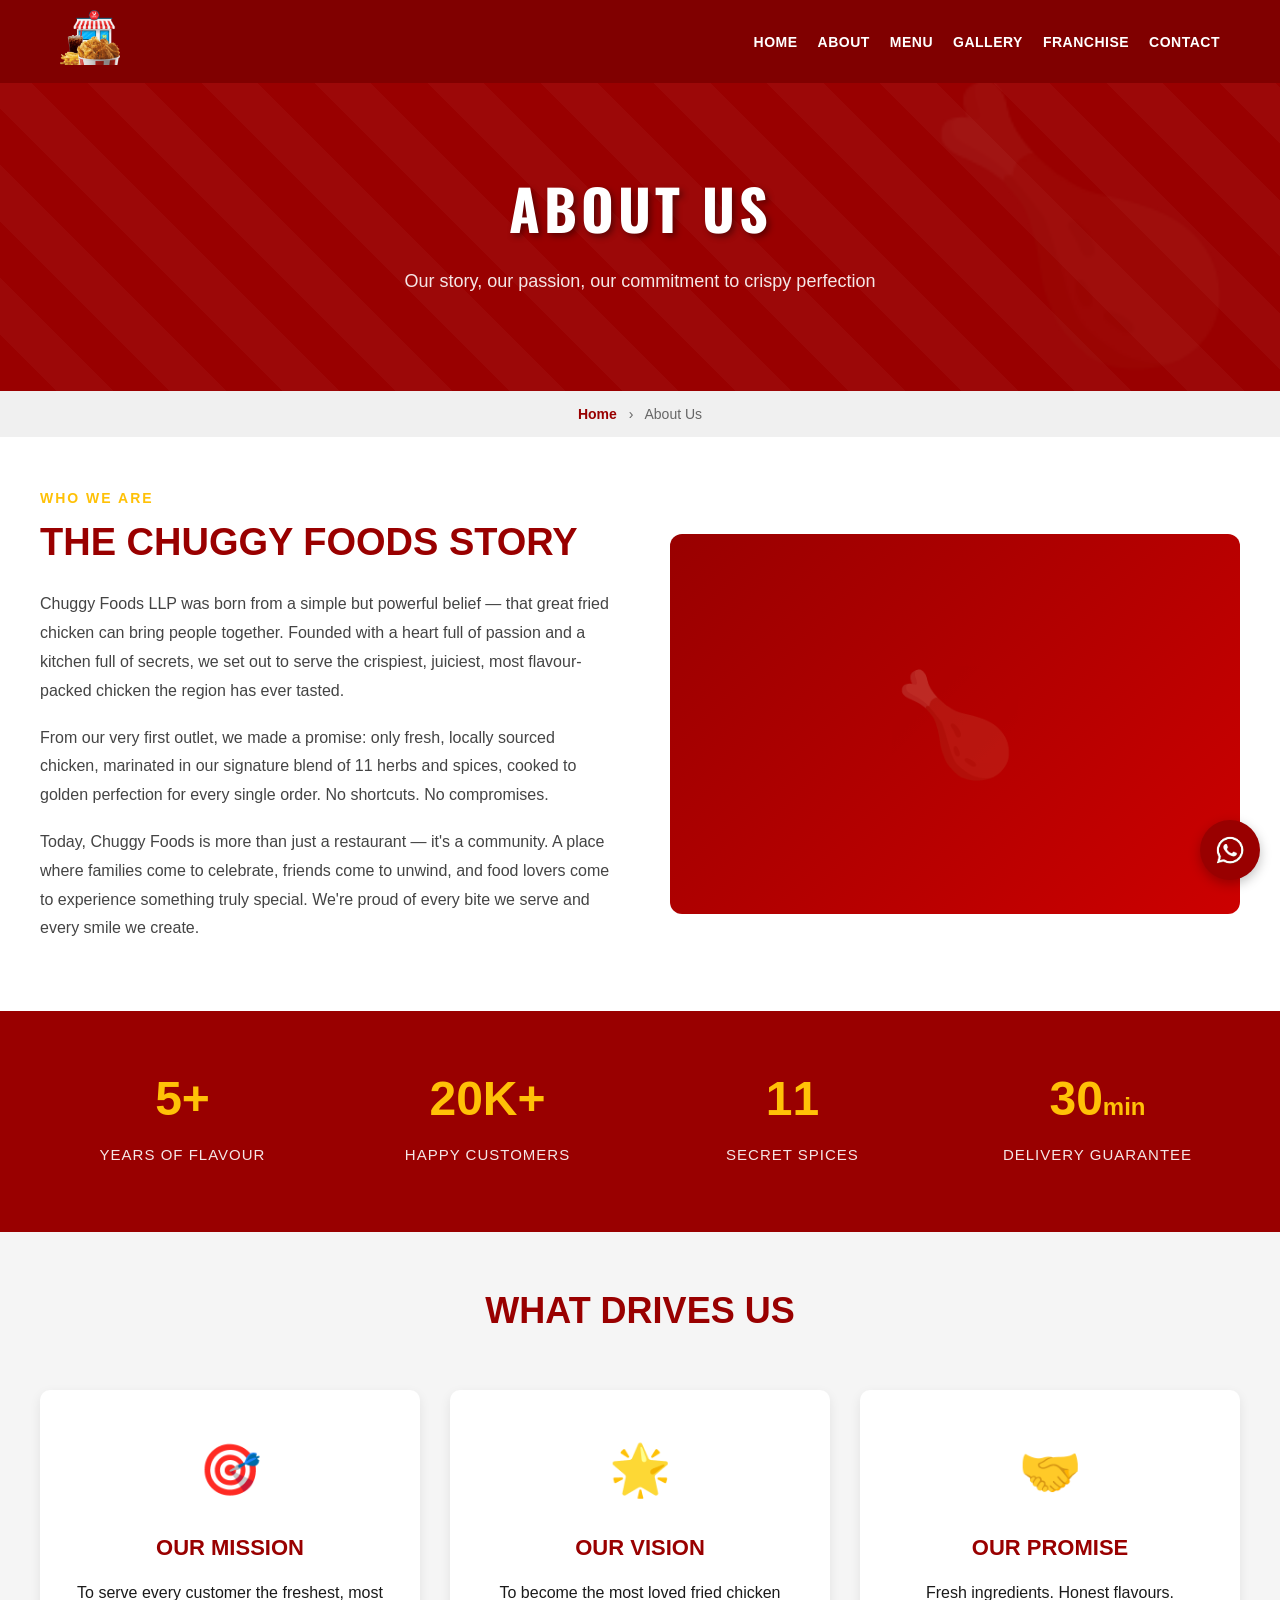
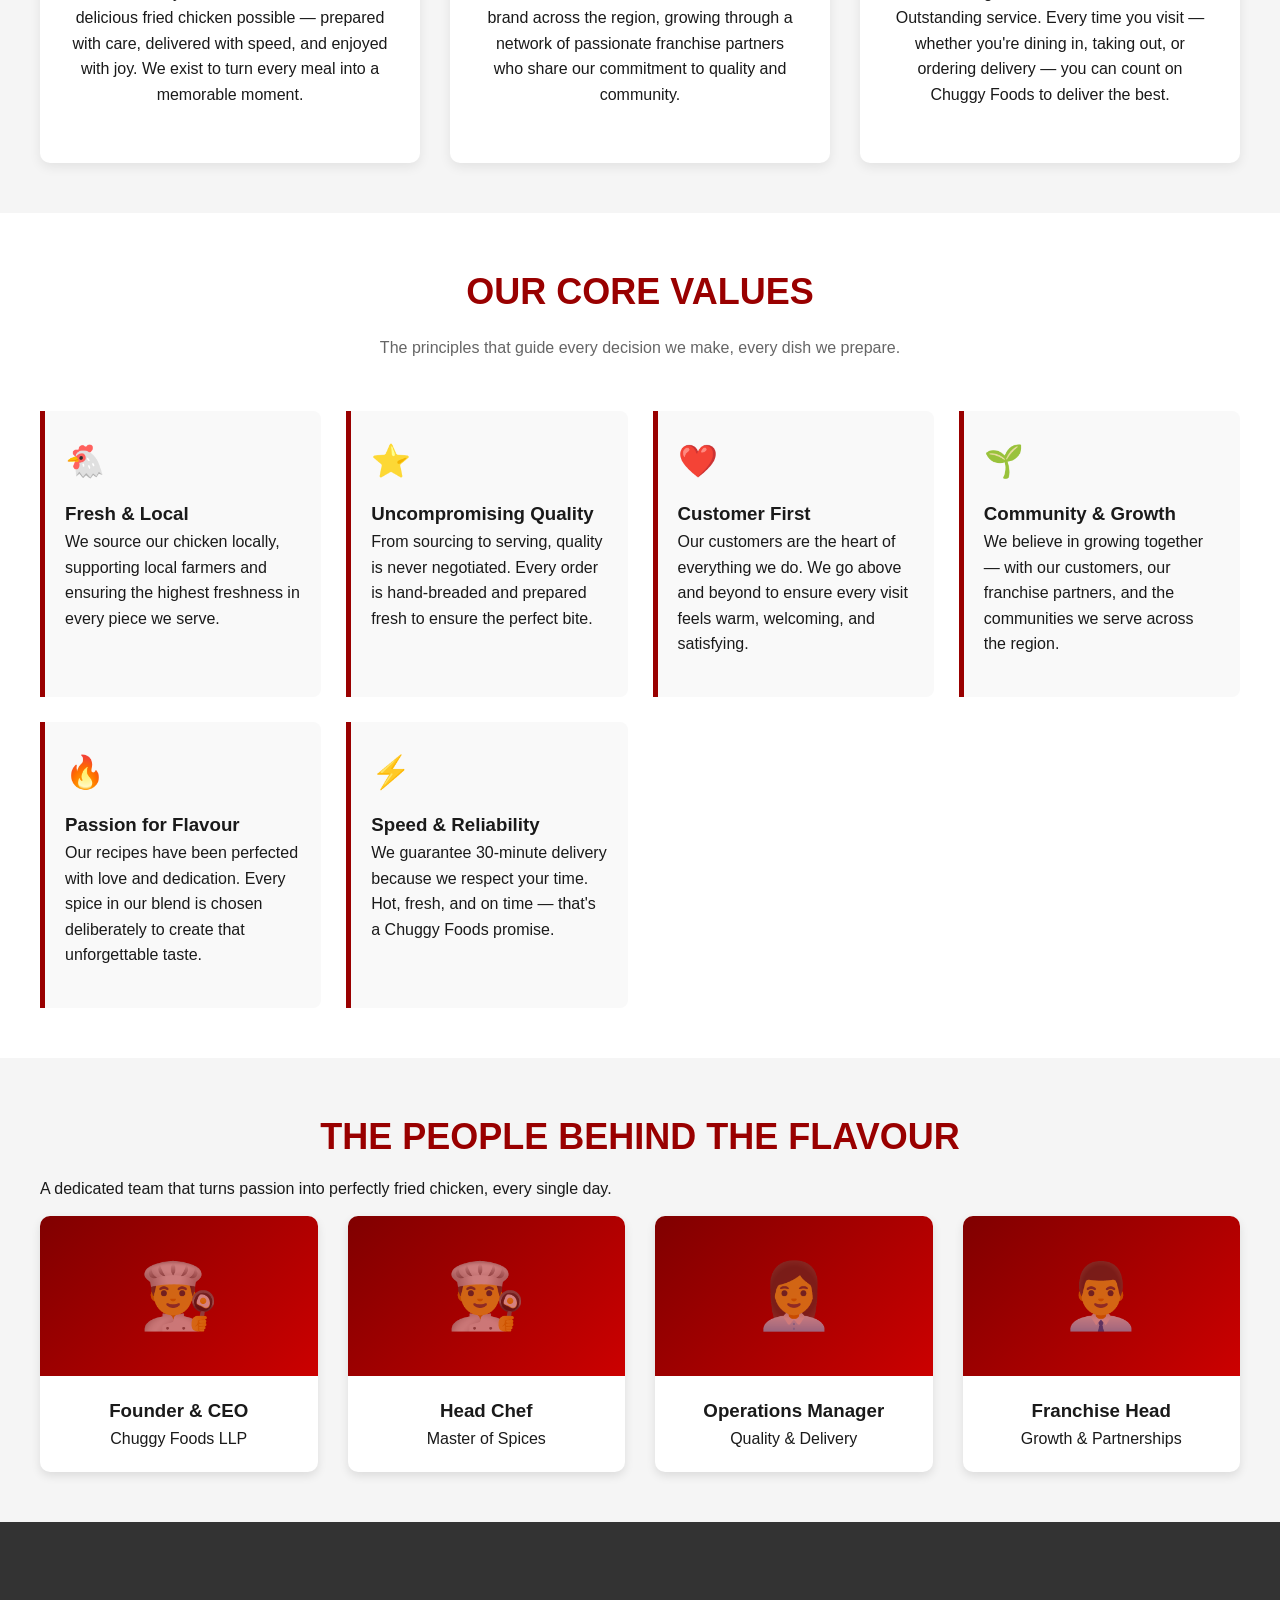
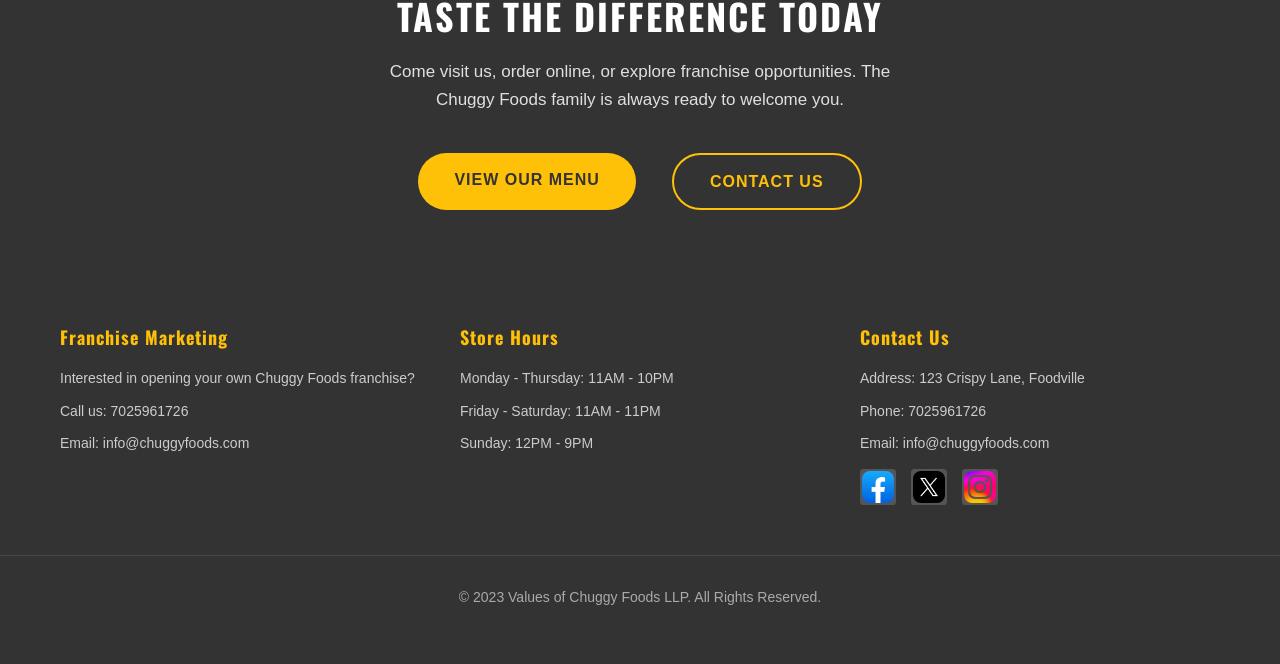
==== about.html @ b9009e9a "Final local state" ====
<!DOCTYPE html>
<html lang="en">
<head>
    <meta charset="UTF-8">
    <meta name="viewport" content="width=device-width, initial-scale=1.0">
    <title>About Us - Chuggy Foods LLP</title>
    <link rel="stylesheet" href="style.css">
</head>
<body>

    <!-- Header -->
    <header>
        <div class="header-container">
            <div class="logo">
                <img src="restaurent/1.png" alt="Chuggy Foods Logo">
            </div>
            <button class="mobile-menu-btn">☰</button>
            <nav id="main-nav">
                <ul>
                    <li><a href="index.html">Home</a></li>
                    <li><a href="about.html">About</a></li>
                    <li><a href="menu.html">Menu</a></li>
                    <li><a href="gallery.html">Gallery</a></li>
                    <li><a href="#franchise">Franchise</a></li>
                    <li><a href="contact.html">Contact</a></li>
                </ul>
            </nav>
        </div>
    </header>

    <!-- Page Hero -->
    <section class="page-hero">
        <h1>ABOUT US</h1>
        <p>Our story, our passion, our commitment to crispy perfection</p>
    </section>

    <!-- Breadcrumb -->
    <div class="breadcrumb">
        <a href="index.html">Home</a>
        <span>›</span>
        About Us
    </div>

    <!-- Our Story -->
    <section class="our-story">
        <div class="our-story-container">
            <div class="story-text">
                <div class="section-label">Who We Are</div>
                <h2>THE CHUGGY FOODS STORY</h2>
                <p>Chuggy Foods LLP was born from a simple but powerful belief — that great fried chicken can bring people together. Founded with a heart full of passion and a kitchen full of secrets, we set out to serve the crispiest, juiciest, most flavour-packed chicken the region has ever tasted.</p>
                <p>From our very first outlet, we made a promise: only fresh, locally sourced chicken, marinated in our signature blend of 11 herbs and spices, cooked to golden perfection for every single order. No shortcuts. No compromises.</p>
                <p>Today, Chuggy Foods is more than just a restaurant — it's a community. A place where families come to celebrate, friends come to unwind, and food lovers come to experience something truly special. We're proud of every bite we serve and every smile we create.</p>
            </div>
            <div class="story-image">
                <div class="image-placeholder"></div>
            </div>
        </div>
    </section>

    <!-- Stats Bar -->
    <section class="stats-bar">
        <div class="stats-container">
            <div class="stat-item">
                <h3>5+</h3>
                <p>Years of Flavour</p>
            </div>
            <div class="stat-item">
                <h3>20K+</h3>
                <p>Happy Customers</p>
            </div>
            <div class="stat-item">
                <h3>11</h3>
                <p>Secret Spices</p>
            </div>
            <div class="stat-item">
                <h3>30<small style="font-size:24px">min</small></h3>
                <p>Delivery Guarantee</p>
            </div>
        </div>
    </section>

    <!-- Mission & Vision -->
    <section class="mission-vision">
        <div class="mv-container">
            <h2>WHAT DRIVES US</h2>
            <div class="mv-grid">
                <div class="mv-card">
                    <div class="icon">🎯</div>
                    <h3>Our Mission</h3>
                    <p>To serve every customer the freshest, most delicious fried chicken possible — prepared with care, delivered with speed, and enjoyed with joy. We exist to turn every meal into a memorable moment.</p>
                </div>
                <div class="mv-card">
                    <div class="icon">🌟</div>
                    <h3>Our Vision</h3>
                    <p>To become the most loved fried chicken brand across the region, growing through a network of passionate franchise partners who share our commitment to quality and community.</p>
                </div>
                <div class="mv-card">
                    <div class="icon">🤝</div>
                    <h3>Our Promise</h3>
                    <p>Fresh ingredients. Honest flavours. Outstanding service. Every time you visit — whether you're dining in, taking out, or ordering delivery — you can count on Chuggy Foods to deliver the best.</p>
                </div>
            </div>
        </div>
    </section>

    <!-- Our Values -->
    <section class="values">
        <div class="values-container">
            <h2>OUR CORE VALUES</h2>
            <p class="subtitle">The principles that guide every decision we make, every dish we prepare.</p>
            <div class="values-grid">
                <div class="value-card">
                    <div class="icon">🐔</div>
                    <h3>Fresh & Local</h3>
                    <p>We source our chicken locally, supporting local farmers and ensuring the highest freshness in every piece we serve.</p>
                </div>
                <div class="value-card">
                    <div class="icon">⭐</div>
                    <h3>Uncompromising Quality</h3>
                    <p>From sourcing to serving, quality is never negotiated. Every order is hand-breaded and prepared fresh to ensure the perfect bite.</p>
                </div>
                <div class="value-card">
                    <div class="icon">❤️</div>
                    <h3>Customer First</h3>
                    <p>Our customers are the heart of everything we do. We go above and beyond to ensure every visit feels warm, welcoming, and satisfying.</p>
                </div>
                <div class="value-card">
                    <div class="icon">🌱</div>
                    <h3>Community & Growth</h3>
                    <p>We believe in growing together — with our customers, our franchise partners, and the communities we serve across the region.</p>
                </div>
                <div class="value-card">
                    <div class="icon">🔥</div>
                    <h3>Passion for Flavour</h3>
                    <p>Our recipes have been perfected with love and dedication. Every spice in our blend is chosen deliberately to create that unforgettable taste.</p>
                </div>
                <div class="value-card">
                    <div class="icon">⚡</div>
                    <h3>Speed & Reliability</h3>
                    <p>We guarantee 30-minute delivery because we respect your time. Hot, fresh, and on time — that's a Chuggy Foods promise.</p>
                </div>
            </div>
        </div>
    </section>

    <!-- Team Section -->
    <section class="team">
        <div class="team-container">
            <h2>THE PEOPLE BEHIND THE FLAVOUR</h2>
            <p class="subtitle">A dedicated team that turns passion into perfectly fried chicken, every single day.</p>
            <div class="team-grid">
                <div class="team-card">
                    <div class="avatar">👨‍🍳</div>
                    <div class="team-card-info">
                        <h3>Founder & CEO</h3>
                        <span>Chuggy Foods LLP</span>
                    </div>
                </div>
                <div class="team-card">
                    <div class="avatar">👨‍🍳</div>
                    <div class="team-card-info">
                        <h3>Head Chef</h3>
                        <span>Master of Spices</span>
                    </div>
                </div>
                <div class="team-card">
                    <div class="avatar">👩‍💼</div>
                    <div class="team-card-info">
                        <h3>Operations Manager</h3>
                        <span>Quality & Delivery</span>
                    </div>
                </div>
                <div class="team-card">
                    <div class="avatar">👨‍💼</div>
                    <div class="team-card-info">
                        <h3>Franchise Head</h3>
                        <span>Growth & Partnerships</span>
                    </div>
                </div>
            </div>
        </div>
    </section>

    <!-- CTA Section -->
    <section class="cta-section">
        <h2>TASTE THE DIFFERENCE TODAY</h2>
        <p>Come visit us, order online, or explore franchise opportunities. The Chuggy Foods family is always ready to welcome you.</p>
        <div class="cta-buttons">
            <a href="index.html#menu" class="cta-button">View Our Menu</a>
            <a href="index.html#contact" class="cta-button outline">Contact Us</a>
        </div>
    </section>

    <!-- Footer -->
    <footer>
        <div class="footer-container">
            <div class="footer-section">
                <h3>Franchise Marketing</h3>
                <p>Interested in opening your own Chuggy Foods franchise?</p>
                <p>Call us: 7025961726</p>
                <p>Email: info@chuggyfoods.com</p>
            </div>
            <div class="footer-section">
                <h3>Store Hours</h3>
                <p>Monday - Thursday: 11AM - 10PM</p>
                <p>Friday - Saturday: 11AM - 11PM</p>
                <p>Sunday: 12PM - 9PM</p>
            </div>
            <div class="footer-section" id="contact">
                <h3>Contact Us</h3>
                <p>Address: 123 Crispy Lane, Foodville</p>
                <p>Phone: 7025961726</p>
                <p>Email: info@chuggyfoods.com</p>
                <div class="social-links">
                    <a href="https://www.facebook.com" target="_blank">
                        <img src="restaurent/f.jpeg" alt="Facebook" width="32" height="32">
                    </a>
                    <a href="https://www.x.com" target="_blank">
                        <img src="restaurent/x.png" alt="X" width="32" height="32">
                    </a>
                    <a href="https://www.instagram.com" target="_blank">
                        <img src="restaurent/i2.png" alt="Instagram" width="32" height="32">
                    </a>
                </div>
            </div>
        </div>
        <div class="copyright">
            <p>&copy; 2023 Values of Chuggy Foods LLP. All Rights Reserved.</p>
        </div>
    </footer>

    <!-- WhatsApp Button -->
   <a href="https://wa.me/7025961726" class="whatsapp-btn" target="_blank">
    <img src="restaurent/w.png" alt="WhatsApp" style="width: 40px; height: 40px;">
</a>

    <script src="script.js"></script>
</body>
</html>
---- style.css ----
@import url('https://fonts.googleapis.com/css2?family=Oswald:wght@400;500;600;700&family=Lato:wght@300;400;700;900&display=swap');

:root {
    --red:        #990000;
    --dark-red:   #800000;
    --gold:       #ffc107;
    --gold-light: #ffdb58;
    --bg:         #f5f5f5;
    --white:      #ffffff;
    --dark:       #1a1a1a;
    --gray:       #555555;
    --light-gray: #f0f0f0;
    --card-shadow: 0 6px 24px rgba(0,0,0,0.10);
}

/* =========================================================================
   1. RESET & BASE STYLES
   ========================================================================= */
* {
    margin: 0;
    padding: 0;
    box-sizing: border-box;
}

/* Global scroll margin to prevent sticky header from hiding section titles */
h1, h2, h3, h4, h5, h6, section {
    scroll-margin-top: 100px;
}

body {
    background-color: var(--bg);
    color: var(--dark);
    font-family: 'Arial', sans-serif;
    line-height: 1.6;
}

p {
    margin-bottom: 15px;
}

/* =========================================================================
   2. GLOBAL COMPONENTS (Header, Footer, Buttons, Breadcrumbs, etc)
   ========================================================================= */

/* --- Header & Navigation --- */
header {
    background-color: var(--dark-red);
    color: var(--white);
    padding: 10px 0;
    position: sticky;
    top: 0;
    z-index: 200;
    /*box-shadow: 0 4px 18px rgba(0,0,0,0.3);*/
}

.header-container {
    max-width: 1200px;
    margin: 0 auto;
    display: flex;
    justify-content: space-between;
    align-items: center;
    padding: 0 20px;
}

.logo img {
    height: 55px;
}

nav ul {
    display: flex;
    list-style: none;
}

nav ul li {
    margin-left: 20px;
}

nav ul li a {
    color: var(--white);
    text-decoration: none;
    font-weight: bold;
    text-transform: uppercase;
    font-size: 14px;
    letter-spacing: 0.5px;
    transition: color 0.25s;
    font-family:  'Arial', sans-serif;
}

nav ul li a:hover {
    color: var(--gold);
}

nav ul li a.active {
    color: var(--gold);
    border-bottom: 2px solid var(--gold);
    padding-bottom: 2px;
}

.mobile-menu-btn {
    display: none;
    background: none;
    border: none;
    color: var(--white);
    font-size: 26px;
    cursor: pointer;
}

/* --- Footer --- */
footer {
    background-color: #222;
    color: var(--white);
    padding: 40px 0;
}

.footer-container {
    max-width: 1200px;
    margin: 0 auto;
    display: grid;
    grid-template-columns: repeat(auto-fit, minmax(200px, 1fr));
    gap: 40px;
    padding: 0 20px;
}

.footer-section h3 {
    font-size: 18px;
    margin-bottom: 15px;
    color: var(--gold);
    font-family: 'Oswald', 'Arial', sans-serif;
    letter-spacing: 1px;
}

.footer-section p, .footer-section a {
    color: #bbb;
    margin-bottom: 10px;
    display: block;
    text-decoration: none;
    font-size: 14px;
}

.footer-section a:hover {
    color: var(--white);
}

.social-links {
    display: flex;
    gap: 12px;
    margin-top: 15px;
}

.social-links a {
    display: inline-flex;
    align-items: center;
    justify-content: center;
    width: 36px;
    height: 36px;
    background-color: #444;
    border-radius: 10%;
    color: var(--white);
    transition: background-color 0.3s;
}

.social-links a:hover {
    background-color: var(--gold);
}

.social-links img {
    object-fit: cover;
    border-radius: 25%;
}

.copyright {
    text-align: center;
    padding-top: 20px;
    margin-top: 40px;
    border-top: 1px solid rgba(255, 255, 255, 0.1);
    color: #aaa;
    font-size: 14px;
}


/* --- Breadcrumb --- */
.breadcrumb {
    background-color: var(--light-gray);
    padding: 12px 20px;
    font-size: 14px;
    color: #666;
    text-align: center;
}
.breadcrumb-container {
    max-width: 1200px;
    margin: 0 auto;
}

.breadcrumb a {
    color: var(--red);
    text-decoration: none;
    font-weight: bold;
}

.breadcrumb a:hover { text-decoration: underline; }
.breadcrumb span { margin: 0 8px; }

/* --- Global CTA Buttons --- */
.cta-section {
            background-color: #990000;
            color: white;
            padding: 70px 20px;
            text-align: center;
        }

        .cta-section h2 {
            font-size: 38px;
            margin-bottom: 20px;
        }

        .cta-section p {
            font-size: 18px;
            opacity: 0.9;
            max-width: 600px;
            margin: 0 auto 35px;
        }

        .cta-buttons {
            display: flex;
            gap: 20px;
            justify-content: center;
            flex-wrap: wrap;
        }

        .cta-button {
            display: inline-block;
            background-color: #ffc107;
            color: #333;
            padding: 14px 34px;
            border-radius: 30px;
            text-decoration: none;
            font-weight: bold;
            text-transform: uppercase;
            transition: background-color 0.3s, transform 0.2s;
        }

        .cta-button:hover {
            background-color: #ffdb58;
            transform: scale(1.05);
        }

        .cta-button.outline {
            background-color: transparent;
            border: 2px solid #ffc107;
            color: #ffc107;
        }

        .cta-button.outline:hover {
            background-color: #ffc107;
            color: #333;
        }

/* =========================================================================
   3. SHARED PAGE HERO (About, Contact, Menu, Gallery)
   ========================================================================= */
.page-hero {
    background-color: var(--red);
    color: var(--white);
    text-align: center;
    padding: 80px 20px;
    position: relative;
    overflow: hidden;
}

.page-hero::before {
    content: '';
    position: absolute;
    top: 0; left: 0; right: 0; bottom: 0;
    background: repeating-linear-gradient(
        45deg,
        transparent,
        transparent 40px,
        rgba(255,255,255,0.03) 40px,
        rgba(255,255,255,0.03) 80px
    );
}

.page-hero::after {
    content: '🍗';
    position: absolute;
    font-size: 260px;
    opacity: 0.055;
    bottom: -40px;
    right: 3%;
    pointer-events: none;
}

.page-hero h1 {
    font-family: 'Oswald', 'Arial', sans-serif;
    font-size: 56px;
    font-weight: 700;
    text-shadow: 3px 3px 6px rgba(0,0,0,0.4);
    position: relative;
    letter-spacing: 4px;
    text-transform: uppercase;
}

.page-hero p {
    font-size: 18px;
    margin-top: 15px;
    opacity: 0.9;
    position: relative;
}

/* =========================================================================
   4. INDEX.HTML (Home Page Specific)
   ========================================================================= */
.hero {
    background-image: url('restaurent/2d.png');
    background-size: cover;
    background-position: center;
    background-repeat: no-repeat;
    height: 100vh;
    position: relative;
    display: flex;
    flex-direction: column;
    justify-content: center;
    align-items: center;
    color: var(--white);
    text-align: center;
    padding: 0 20px;
}

.hero h1 {
    font-size: 64px;
    font-weight: 900;
    color: red;
    text-shadow: 3px 3px 6px rgba(0, 0, 0, 0.7);
    margin-bottom: 20px;
}

.hero p {
    font-size: 20px;
    text-shadow: 2px 2px 4px rgba(0, 0, 0, 0.5);
}

.about {
    background-color: var(--white);
    padding: 70px 20px;
    text-align: left;
    margin-bottom: 40px;
}

.about-container { max-width: 800px; margin: 0 auto; }
.about h2 { font-size: 36px; margin-bottom: 25px; color: var(--red); text-align: center; }
.about p { line-height: 1.8; color: #444; margin-bottom: 18px; }

.menu { max-width: 1200px; margin: 0 auto; padding: 40px 20px; }
.menu-grid {
    display: grid;
    grid-template-columns: repeat(auto-fill, minmax(250px, 1fr));
    gap: 30px;
    margin-top: 40px;
}

.menu-item {
    background-color: var(--white);
    border-radius: 8px;
    overflow: hidden;
    box-shadow: 0 4px 8px rgba(0, 0, 0, 0.1);
    transition: transform 0.3s;
}

.menu-item:hover { transform: translateY(-10px); }
.menu-item img { width: 100%; height: 180px; object-fit: cover; }
.menu-item-info { padding: 20px; text-align: left; display: flex; flex-direction: column; justify-content: space-between; gap: 8px; }
.menu-item-info h3 { font-size: 18px; margin-bottom: 5px; color: var(--red); text-transform: uppercase; }

.feature { background-color: var(--red); color: var(--white); padding: 60px 20px; margin: 60px 0; }
.feature-container { max-width: 1200px; margin: 0 auto; display: flex; align-items: center; justify-content: space-between; }
.feature-text { flex: 1; padding-right: 40px; }
.feature-text h2 { font-size: 36px; margin-bottom: 25px; line-height: 1.2; }
.feature-text p { line-height: 1.8; color: rgba(255,255,255,0.95); margin-bottom: 18px; }
.feature-image { flex: 1; text-align: right; }
.feature-image img { max-width: 100%; border-radius: 8px; }

.quote { background-color: var(--white); padding: 60px 20px; text-align: center; }
.quote-container { max-width: 800px; margin: 0 auto; }
.quote h2 { font-size: 32px; margin-bottom: 30px; color: #333; }

        .franchise {
            background-color: #f5f5f5;
            padding: 60px 20px;
        }
        
        .franchise-container {
            max-width: 1200px;
            margin: 0 auto;
        }
        
        .franchise h2 {
            font-size: 32px;
            color: #990000;
            margin-bottom: 30px;
            text-align: center;
        }
        
        .franchise-info {
            background-color: #990000;
            color: white;
            padding: 30px;
            border-radius: 8px;
            margin-bottom: 40px;
        }
        
        .franchise-info h3 {
            font-size: 24px;
            margin-bottom: 15px;
        }
        
        .franchise-info p {
            margin-bottom: 20px;
        }
        
        .franchise-gallery {
            display: grid;
            grid-template-columns: repeat(auto-fill, minmax(250px, 1fr));
            gap: 20px;
            margin-top: 40px;
        }
        
.gallery-item-hm { border-radius: 8px; overflow: hidden; }
.gallery-item-hm img { width: 100%; height: 200px; object-fit: cover; transition: transform 0.3s; }
.gallery-item-hm:hover img { transform: scale(1.05); }

/* Delivery section */
        .delivery {
            background-color: white;
            padding: 60px 20px;
            text-align: center;
        }
        
        .delivery h2 {
            font-size: 32px;
            color: #990000;
            margin-bottom: 40px;
        }
        
        .delivery-grid {
            display: grid;
            grid-template-columns: repeat(auto-fill, minmax(300px, 1fr));
            gap: 30px;
            max-width: 1200px;
            margin: 0 auto;
        }
        
        .delivery-card {
            background-color: #f5f5f5;
            border-radius: 8px;
            padding: 20px;
            box-shadow: 0 4px 8px rgba(0, 0, 0, 0.1);
        }
        
        .delivery-card img {
            max-width: 100%;
            height: auto;
            border-radius: 8px;
            margin-bottom: 15px;
        }
        
        .delivery-card h3 {
            font-size: 20px;
            margin-bottom: 10px;
            color: #990000;
        }
        

/* =========================================================================
   5. ABOUT.HTML (About Page Specific)
   ========================================================================= */
.our-story { background-color: var(--white); padding: 50px 20px; }
.our-story-container { max-width: 1200px; margin: 0 auto; display: flex; align-items: center; gap: 60px; }
.story-text { flex: 1; }
.story-text .section-label { color: var(--gold); font-weight: bold; text-transform: uppercase; font-size: 14px; letter-spacing: 2px; margin-bottom: 10px; }
.story-text h2 { font-size: 38px; color: var(--red); margin-bottom: 25px; line-height: 1.2; }
.story-text p { line-height: 1.8; color: #444; margin-bottom: 18px; }
.story-image { flex: 1; text-align: center; }
.story-image .image-placeholder { width: 100%; height: 380px; background: linear-gradient(135deg, var(--red), #cc0000); border-radius: 12px; display: flex; align-items: center; justify-content: center; font-size: 80px; color: rgba(255,255,255,0.3); position: relative; overflow: hidden; }
.story-image .image-placeholder::after { content: '🍗'; font-size: 100px; opacity: 0.6; }

.stats-bar { background-color: var(--red); color: var(--white); padding: 50px 20px; }
.stats-container { max-width: 1200px; margin: 0 auto; display: grid; grid-template-columns: repeat(4, 1fr); gap: 20px; text-align: center; }
.stat-item h3 { font-size: 48px; font-weight: 900; color: var(--gold); }
.stat-item p { font-size: 15px; text-transform: uppercase; letter-spacing: 1px; opacity: 0.9; margin-top: 5px; }

.mission-vision { background-color: var(--bg); padding: 50px 20px; }
.mv-container { max-width: 1200px; margin: 0 auto; }
.mv-container h2 { text-align: center; font-size: 36px; color: var(--red); margin-bottom: 50px; }
.mv-grid { display: grid; grid-template-columns: repeat(auto-fit, minmax(280px, 1fr)); gap: 30px; }
.mv-card { background-color: var(--white); border-radius: 10px; padding: 40px 30px; box-shadow: 0 4px 12px rgba(0,0,0,0.08); text-align: center; transition: transform 0.3s; }
.mv-card:hover { transform: translateY(-8px); }
.mv-card .icon { font-size: 50px; margin-bottom: 20px; }
.mv-card h3 { font-size: 22px; color: var(--red); margin-bottom: 15px; text-transform: uppercase; }

.values { background-color: var(--white); padding: 50px 20px; }
.values-container { max-width: 1200px; margin: 0 auto; }
.values-container h2 { text-align: center; font-size: 36px; color: var(--red); margin-bottom: 15px; }
.values-container .subtitle { text-align: center; color: #666; font-size: 16px; margin-bottom: 50px; }
.values-grid { display: grid; grid-template-columns: repeat(auto-fit, minmax(250px, 1fr)); gap: 25px; }
.value-card { border-left: 5px solid var(--red); background-color: #f9f9f9; border-radius: 0 8px 8px 0; padding: 25px 20px; transition: background-color 0.3s; }
.value-card:hover { background-color: #fff3f3; }
.value-card .icon { font-size: 32px; margin-bottom: 12px; }

.team { background-color: var(--bg); padding: 50px 20px; }
.team-container { max-width: 1200px; margin: 0 auto; }
.team-container h2 { text-align: center; font-size: 36px; color: var(--red); margin-bottom: 10px; }
.team-grid { display: grid; grid-template-columns: repeat(auto-fit, minmax(220px, 1fr)); gap: 30px; }
.team-card { background-color: var(--white); border-radius: 10px; overflow: hidden; box-shadow: 0 4px 10px rgba(0,0,0,0.1); text-align: center; transition: transform 0.3s; }
.team-card:hover { transform: translateY(-8px); }
.team-card .avatar { background: linear-gradient(135deg, var(--dark-red), #cc0000); height: 160px; display: flex; align-items: center; justify-content: center; font-size: 64px; color: rgba(255,255,255,0.5); }
.team-card-info { padding: 20px; }

/* =========================================================================
   6. CONTACT.HTML (Contact Page Specific)
   ========================================================================= */
.info-cards { background-color: var(--white); padding: 60px 20px; }
.info-cards-container { max-width: 1200px; margin: 0 auto; }
.info-cards-container h2 { text-align: center; font-size: 36px; color: var(--red); margin-bottom: 10px; }
.info-cards-container .subtitle { text-align: center; color: #666; margin-bottom: 50px; }
.cards-grid { display: grid; grid-template-columns: repeat(auto-fit, minmax(220px, 1fr)); gap: 25px; }
.info-card { background-color: #f9f9f9; border-radius: 10px; padding: 35px 25px; text-align: center; box-shadow: 0 4px 12px rgba(0,0,0,0.07); transition: transform 0.3s, box-shadow 0.3s; border-top: 4px solid var(--red); }
.info-card:hover { transform: translateY(-8px); box-shadow: 0 10px 24px rgba(0,0,0,0.12); }
.info-card .icon { font-size: 42px; margin-bottom: 18px; }

.contact-main { background-color: var(--bg); padding: 70px 20px; }
.contact-main-container { max-width: 1200px; margin: 0 auto; display: grid; grid-template-columns: 1fr 1.1fr; gap: 50px; align-items: stretch; }
.contact-form-box { background-color: var(--white); border-radius: 12px; padding: 45px 40px; box-shadow: 0 6px 20px rgba(0,0,0,0.08); display: flex; flex-direction: column; }
.contact-form-box h2 { font-size: 28px; color: var(--red); margin-bottom: 8px; }
.form-row { display: grid; grid-template-columns: 1fr 1fr; gap: 15px; }
.form-group { margin-bottom: 20px; }
.form-group label { display: block; font-size: 14px; font-weight: bold; margin-bottom: 7px; text-transform: uppercase; }
.form-group input, .form-group select, .form-group textarea { width: 100%; padding: 13px 16px; border: 2px solid #ccc; border-radius: 8px; font-size: 15px; background-color: #fafafa; outline: none; transition: border-color 0.3s, box-shadow 0.3s; }
.form-group input:focus, .form-group select:focus, .form-group textarea:focus { border-color: var(--red); box-shadow: 0 0 0 3px rgba(153,0,0,0.1); background-color: var(--white); }
.form-group textarea { resize: vertical; min-height: 130px; }
.submit-btn { width: 100%; background-color: var(--red); color: var(--white); padding: 16px; border: none; border-radius: 30px; font-size: 16px; font-weight: bold; text-transform: uppercase; cursor: pointer; transition: background-color 0.3s; }
.submit-btn:hover { background-color: var(--dark-red); }

.contact-side { display: flex; flex-direction: column; gap: 25px; height: 100%; }
.side-card { background-color: var(--white); border-radius: 12px; padding: 30px; box-shadow: 0 4px 14px rgba(0,0,0,0.07); flex-grow: 1; display: flex; flex-direction: column; }
.side-card h3 { font-size: 20px; color: var(--red); margin-bottom: 18px; text-transform: uppercase; border-bottom: 2px solid #f0f0f0; padding-bottom: 12px; }
.hours-list { list-style: none; margin-top: auto; margin-bottom: auto; }
.hours-list li { display: flex; justify-content: space-between; padding: 9px 0; border-bottom: 1px solid #f5f5f5; font-size: 15px; }
.contact-detail-row { display: flex; align-items: flex-start; gap: 14px; padding: 10px 0; border-bottom: 1px solid #f5f5f5; }
.map-placeholder { max-width: 1200px; margin: 0 auto; background: linear-gradient(135deg, #f0f0f0, #e0e0e0); border-radius: 12px; height: 380px; display: flex; flex-direction: column; align-items: center; justify-content: center; font-size: 60px; color: #ccc; border: 2px dashed #ccc; overflow: hidden; position: relative; }

/* Contact page social icons row */
.social-row { display: flex; gap: 12px; margin-top: 15px; }
.social-row a { display: inline-flex; align-items: center; justify-content: center; width: 40px; height: 40px; border-radius: 5px; overflow: hidden; transition: transform 0.3s; }
.social-row a:hover { transform: scale(1.1); }
.social-row img { width: 100%; height: 100%; object-fit: cover; }


/* =========================================================================
   7. MENU.HTML (Menu Page Specific)
   ========================================================================= */
.cat-nav { background: var(--white); border-bottom: 3px solid var(--light-gray); position: sticky; top: 70px; z-index: 100; padding: 0 20px; }
.cat-nav-inner { max-width: 1200px; margin: 0 auto; display: flex; gap: 0; overflow-x: auto; scrollbar-width: none; }
.cat-nav-inner::-webkit-scrollbar { display: none; }
.cat-nav-btn { background: none; border: none; padding: 18px 26px; font-family: 'Oswald', sans-serif; font-size: 14px; font-weight: 600; letter-spacing: 1.5px; text-transform: uppercase; color: #888; cursor: pointer; border-bottom: 3px solid transparent; margin-bottom: -3px; white-space: nowrap; transition: color 0.25s, border-color 0.25s; display: flex; align-items: center; gap: 8px; }
.cat-nav-btn:hover { color: var(--red); }
.cat-nav-btn.active { color: var(--red); border-bottom-color: var(--red); }

.menu-body { max-width: 1200px; margin: 0 auto; padding: 56px 20px 80px; }
.menu-section { margin-bottom: 70px; scroll-margin-top: 140px; }
.section-header { display: flex; align-items: center; gap: 18px; margin-bottom: 36px; }
.section-header .icon-wrap { width: 60px; height: 60px; background: var(--red); border-radius: 14px; display: flex; align-items: center; justify-content: center; font-size: 28px; color: white; box-shadow: 0 4px 14px rgba(153,0,0,0.35); }
.section-header .text h2 { font-family: 'Oswald', sans-serif; font-size: 32px; font-weight: 700; color: var(--red); letter-spacing: 2px; text-transform: uppercase; }

.menu-card { background: var(--white); border-radius: 14px; overflow: hidden; box-shadow: var(--card-shadow); transition: transform 0.3s, box-shadow 0.3s; cursor: pointer; position: relative; opacity: 0; transform: translateY(22px); display: flex; flex-direction: column; height: 100%; }
.menu-card.visible { opacity: 1; transform: translateY(0); transition: opacity 0.5s ease, transform 0.5s ease, box-shadow 0.3s; }
.menu-card:hover { transform: translateY(-8px) scale(1.015); box-shadow: 0 18px 40px rgba(0,0,0,0.16); }
.card-img-wrap { position: relative; overflow: hidden; height: 200px; flex-shrink: 0; }
.card-img-wrap img { width: 100%; height: 100%; object-fit: cover; transition: transform 0.4s ease; display: block; }
.menu-card:hover .card-img-wrap img { transform: scale(1.08); }

.card-badge { position: absolute; top: 12px; left: 12px; background: var(--red); color: white; font-size: 11px; font-weight: 700; text-transform: uppercase; padding: 4px 11px; border-radius: 20px; }
.card-badge.spicy { background: #cc4400; }
.card-badge.new { background: #1a8f3c; }
.card-badge.popular { background: var(--gold); color: #333; }
.card-fav { position: absolute; top: 10px; right: 10px; background: rgba(255,255,255,0.88); border: none; border-radius: 50%; width: 34px; height: 34px; display: flex; align-items: center; justify-content: center; font-size: 17px; cursor: pointer; box-shadow: 0 2px 8px rgba(0,0,0,0.15); transition: transform 0.2s, background 0.2s; }
.card-fav.liked { background: #ffe0e0; }

.card-body { padding: 18px 20px 20px; flex-grow: 1; display: flex; flex-direction: column; justify-content: space-between; }
.card-body h3 { font-family: 'Oswald', sans-serif; font-size: 20px; text-transform: uppercase; margin-bottom: 6px; }
.card-footer { display: flex; align-items: center; justify-content: space-between; }
.card-tags { display: flex; gap: 6px; flex-wrap: wrap; }
.tag { font-size: 11px; background: var(--light-gray); color: #777; padding: 3px 9px; border-radius: 12px; font-weight: 700; text-transform: uppercase; }

.order-btn { background: var(--red); color: white; border: none; padding: 9px 18px; border-radius: 20px; font-size: 13px; font-weight: 700; cursor: pointer; transition: background 0.25s, transform 0.2s; }
.order-btn:hover { background: var(--dark-red); transform: scale(1.05); }

.wide-card { grid-column: 1 / -1; display: grid; grid-template-columns: 380px 1fr; border-radius: 14px; overflow: hidden; background: var(--dark); box-shadow: 0 8px 32px rgba(0,0,0,0.22); opacity: 0; transform: translateY(22px); transition: opacity 0.5s ease, transform 0.5s ease; color: white; }
.wide-card.visible { opacity: 1; transform: translateY(0); }
.wide-card-body { padding: 34px 36px; display: flex; flex-direction: column; justify-content: center; background: linear-gradient(135deg, #1a0000, #2d0000); align-items: flex-start; gap: 15px; }

.search-wrap { background: var(--white); padding: 28px 20px; border-bottom: 1px solid #eee; }
.search-inner { max-width: 800px; margin: 0 auto; position: relative; }
.search-inner input { width: 100%; padding: 14px 50px 14px 20px; border: 2px solid #e0e0e0; border-radius: 30px; font-size: 15px; outline: none; background: #fafafa; }
.search-inner .search-icon { position: absolute; right: 18px; top: 50%; transform: translateY(-50%); font-size: 20px; pointer-events: none; }
.legend-bar { background: var(--white); padding: 22px 20px; border-bottom: 1px solid #eee; }
.legend-inner { max-width: 1200px; margin: 0 auto; display: flex; align-items: center; gap: 28px; flex-wrap: wrap; }
.promo-band { background: linear-gradient(135deg, var(--dark-red), #cc0000); color: white; padding: 50px 20px; text-align: center; }



 /* ── MENU BODY ── */
        .menu-body {
            max-width: 1200px;
            margin: 0 auto;
            padding: 56px 20px 80px;
        }

        /* Section heading */
        .menu-section {
            margin-bottom: 70px;
            scroll-margin-top: 140px;
        }

        .section-header {
            display: flex;
            align-items: center;
            gap: 18px;
            margin-bottom: 36px;
        }

        .section-header .icon-wrap {
            width: 60px; height: 60px;
            background: var(--red);
            border-radius: 14px;
            display: flex; align-items: center; justify-content: center;
            font-size: 28px;
            flex-shrink: 0;
            box-shadow: 0 4px 14px rgba(153,0,0,0.35);
        }

        .section-header .text h2 {
            font-family: 'Oswald', sans-serif;
            font-size: 32px; font-weight: 700;
            color: var(--red); letter-spacing: 2px;
            text-transform: uppercase;
        }

        .section-header .text p {
            font-size: 14px; color: #888;
            margin-top: 2px; letter-spacing: 0.5px;
        }

        .section-divider {
            height: 3px;
            background: linear-gradient(to right, var(--red), transparent);
            margin-bottom: 36px;
            border-radius: 2px;
        }

        /* ── CARDS GRID ── */
        .cards-grid {
            display: grid;
            grid-template-columns: repeat(auto-fill, minmax(260px, 1fr));
            gap: 26px;
        }

        .menu-card {
            background: var(--white);
            border-radius: 14px;
            overflow: hidden;
            box-shadow: var(--card-shadow);
            transition: transform 0.3s, box-shadow 0.3s;
            cursor: pointer;
            position: relative;
            opacity: 0;
            transform: translateY(22px);
        }

        .menu-card.visible {
            opacity: 1; transform: translateY(0);
            transition: opacity 0.5s ease, transform 0.5s ease, box-shadow 0.3s;
        }

        .menu-card:hover {
            transform: translateY(-8px) scale(1.015);
            box-shadow: 0 18px 40px rgba(0,0,0,0.16);
        }

        .card-img-wrap {
            position: relative;
            overflow: hidden;
            height: 200px;
        }

        .card-img-wrap img {
            width: 100%; height: 100%;
            object-fit: cover;
            transition: transform 0.4s ease;
            display: block;
        }

        .menu-card:hover .card-img-wrap img {
            transform: scale(1.08);
        }

        /* Badge */
        .card-badge {
            position: absolute;
            top: 12px; left: 12px;
            background: var(--red);
            color: white;
            font-size: 11px; font-weight: 700;
            text-transform: uppercase;
            letter-spacing: 1px;
            padding: 4px 11px;
            border-radius: 20px;
        }

        .card-badge.spicy  { background: #cc4400; }
        .card-badge.new    { background: #1a8f3c; }
        .card-badge.popular{ background: var(--gold); color: #333; }

        /* Favourite heart */
        .card-fav {
            position: absolute;
            top: 10px; right: 10px;
            background: rgba(255,255,255,0.88);
            border: none; border-radius: 50%;
            width: 34px; height: 34px;
            display: flex; align-items: center; justify-content: center;
            font-size: 17px; cursor: pointer;
            box-shadow: 0 2px 8px rgba(0,0,0,0.15);
            transition: transform 0.2s, background 0.2s;
        }
        .card-fav:hover { transform: scale(1.2); }
        .card-fav.liked { background: #ffe0e0; }

        .card-body {
            padding: 18px 20px 20px;
        }

        .card-body h3 {
            font-family: 'Oswald', sans-serif;
            font-size: 20px; font-weight: 600;
            color: var(--dark);
            text-transform: uppercase;
            letter-spacing: 1px;
            margin-bottom: 6px;
        }

        .card-body p {
            font-size: 13.5px;
            color: var(--gray);
            line-height: 1.55;
            margin-bottom: 16px;
        }

        .card-footer {
            display: flex;
            align-items: center;
            justify-content: space-between;
        }

        .card-tags {
            display: flex; gap: 6px; flex-wrap: wrap;
        }

        .tag {
            font-size: 11px;
            background: var(--light-gray);
            color: #777;
            padding: 3px 9px;
            border-radius: 12px;
            font-weight: 700;
            text-transform: uppercase;
            letter-spacing: 0.5px;
        }

        .order-btn {
            background: var(--red);
            color: white;
            border: none;
            padding: 9px 18px;
            border-radius: 20px;
            font-size: 13px; font-weight: 700;
            letter-spacing: 0.5px;
            cursor: pointer;
            transition: background 0.25s, transform 0.2s;
            white-space: nowrap;
        }

        .order-btn:hover {
            background: var(--dark-red);
            transform: scale(1.05);
        }

        /* ── SPECIAL WIDE CARD ── */
        .wide-card {
            grid-column: 1 / -1;
            display: grid;
            grid-template-columns: 380px 1fr;
            border-radius: 14px;
            overflow: hidden;
            background: var(--dark);
            box-shadow: 0 8px 32px rgba(0,0,0,0.22);
            opacity: 0;
            transform: translateY(22px);
            transition: opacity 0.5s ease, transform 0.5s ease;
        }

        .wide-card.visible { opacity: 1; transform: translateY(0); }

        .wide-card:hover { transform: translateY(-5px); }

        .wide-card .card-img-wrap {
            height: 100%; min-height: 220px;
        }

        .wide-card-body {
            padding: 34px 36px;
            display: flex;
            flex-direction: column;
            justify-content: center;
            background: linear-gradient(135deg, #1a0000, #2d0000);
        }

        .wide-card-body .label {
            font-size: 12px; font-weight: 700;
            text-transform: uppercase; letter-spacing: 2px;
            color: var(--gold); margin-bottom: 10px;
        }

        .wide-card-body h3 {
            font-family: 'Oswald', sans-serif;
            font-size: 34px; font-weight: 700;
            color: white; letter-spacing: 2px;
            text-transform: uppercase; line-height: 1.15;
            margin-bottom: 12px;
        }

        .wide-card-body p {
            font-size: 15px; color: #ccc;
            line-height: 1.6; margin-bottom: 24px;
            max-width: 440px;
        }

        .wide-card-body .order-btn {
            align-self: flex-start;
            padding: 12px 28px;
            font-size: 14px;
            background: var(--gold);
            color: #333;
            border-radius: 25px;
        }

        .wide-card-body .order-btn:hover {
            background: var(--gold-light);
        }

        /* ── SEARCH BAR ── */
        .search-wrap {
            background: var(--white);
            padding: 28px 20px;
            border-bottom: 1px solid #eee;
        }

        .search-inner {
            max-width: 560px;
            margin: 0 auto;
            position: relative;
        }

        .search-inner input {
            width: 100%;
            padding: 14px 50px 14px 20px;
            border: 2px solid #e0e0e0;
            border-radius: 30px;
            font-size: 15px;
            color: var(--dark);
            outline: none;
            background: #fafafa;
            transition: border-color 0.3s, box-shadow 0.3s;
            font-family: 'Lato', sans-serif;
        }

        .search-inner input:focus {
            border-color: var(--red);
            box-shadow: 0 0 0 3px rgba(153,0,0,0.1);
            background: white;
        }

        .search-inner .search-icon {
            position: absolute;
            right: 18px; top: 50%;
            transform: translateY(-50%);
            font-size: 20px; pointer-events: none;
        }

        /* No results */
        .no-results {
            display: none;
            text-align: center;
            padding: 60px 20px;
            color: #aaa;
        }
        .no-results .icon { font-size: 52px; margin-bottom: 14px; }
        .no-results p { font-size: 18px; }

        /* ── SPICE LEGEND ── */
        .legend-bar {
            background: var(--white);
            padding: 22px 20px;
            border-bottom: 1px solid #eee;
        }

        .legend-inner {
            max-width: 1200px; margin: 0 auto;
            display: flex; align-items: center; gap: 28px;
            flex-wrap: wrap;
        }

        .legend-inner span {
            font-size: 13px; color: #666;
            display: flex; align-items: center; gap: 7px;
        }

        .dot {
            width: 12px; height: 12px;
            border-radius: 50%; flex-shrink: 0;
        }

        /* ── PROMO BAND ── */
        .promo-band {
            background: linear-gradient(135deg, var(--dark-red), #cc0000);
            color: white;
            padding: 50px 20px;
            text-align: center;
        }

        .promo-band h2 {
            font-family: 'Oswald', sans-serif;
            font-size: 38px; letter-spacing: 3px;
            margin-bottom: 10px;
        }

        .promo-band p {
            font-size: 17px; opacity: 0.9;
            max-width: 580px; margin: 0 auto 26px;
        }

        .cta-button {
            display: inline-block;
            background-color: var(--gold);
            color: #333;
            padding: 14px 36px; border-radius: 30px;
            text-decoration: none; font-weight: 700;
            text-transform: uppercase; letter-spacing: 1px;
            transition: background 0.3s, transform 0.2s;
            margin: 6px;
        }
        .cta-button:hover { background: var(--gold-light); transform: scale(1.05); }
        .cta-button.outline {
            background: transparent;
            border: 2px solid var(--gold); color: var(--gold);
        }
        .cta-button.outline:hover { background: var(--gold); color: #333; }

        /* ── FOOTER ── */
        footer {
            background-color: #222; color: white; padding: 40px 0;
        }

        .footer-container {
            max-width: 1200px; margin: 0 auto;
            display: grid;
            grid-template-columns: repeat(auto-fit, minmax(200px, 1fr));
            gap: 40px; padding: 0 20px;
        }

        .footer-section h3 {
            font-family: 'Oswald', sans-serif;
            font-size: 18px; margin-bottom: 15px;
            color: var(--gold); letter-spacing: 1px;
        }

        .footer-section p, .footer-section a {
            color: #bbb; margin-bottom: 10px;
            display: block; text-decoration: none; font-size: 14px;
        }
        .footer-section a:hover { color: white; }

        .social-links { display: flex; gap: 12px; margin-top: 15px; }
        .social-links a {
            display: inline-flex; align-items: center; justify-content: center;
            width: 36px; height: 36px; background: #444;
            border-radius: 10%; transition: background 0.3s;
        }
        .social-links a:hover { background: var(--gold); }
        .social-links img { object-fit: cover; border-radius: 25%; }

        .copyright {
            text-align: center; padding-top: 28px;
            color: #666; font-size: 13px;
        }

        /* ── WHATSAPP ── */
        .whatsapp-btn {
            position: fixed; bottom: 20px; right: 20px;
            width: 60px; height: 60px; background: var(--red);
            display: flex; align-items: center; justify-content: center;
            border-radius: 50%;
            box-shadow: 0 4px 12px rgba(0,0,0,0.25);
            text-decoration: none; z-index: 99;
            transition: transform 0.3s; overflow: hidden;
        }
        .whatsapp-btn:hover { transform: scale(1.12); }

        /* ── RESPONSIVE ── */
        @media (max-width: 900px) {
            .wide-card { grid-template-columns: 1fr; }
            .wide-card .card-img-wrap { height: 220px; }
            .wide-card-body { padding: 26px 22px; }
        }
 /* ── SPICE LEGEND ── */
        .legend-bar {
            background: var(--white);
            padding: 22px 20px;
            border-bottom: 1px solid #eee;
        }

        .legend-inner {
            max-width: 1200px; margin: 0 auto;
            display: flex; align-items: center; gap: 28px;
            flex-wrap: wrap;
        }

        .legend-inner span {
            font-size: 13px; color: #666;
            display: flex; align-items: center; gap: 7px;
        }

        .dot {
            width: 12px; height: 12px;
            border-radius: 50%; flex-shrink: 0;
        }


/* =========================================================================
   8. GALLERY.HTML (Gallery Page Specific)
   ========================================================================= */
/* ── FILTER TABS ── */
        .filter-section {
            background-color: white;
            padding: 40px 20px 30px;
            text-align: center;
            border-bottom: 1px solid #eee;
        }

        .filter-section h2 {
            font-family: 'Oswald', Arial, sans-serif;
            font-size: 32px;
            color: #990000;
            margin-bottom: 8px;
            letter-spacing: 2px;
        }

        .filter-section .subtitle {
            color: #888;
            font-size: 15px;
            margin-bottom: 28px;
        }

        .filter-tabs {
            display: flex;
            flex-wrap: wrap;
            justify-content: center;
            gap: 10px;
        }

        .filter-btn {
            background: none;
            border: 2px solid #ddd;
            padding: 9px 24px;
            border-radius: 25px;
            font-size: 14px;
            font-weight: bold;
            text-transform: uppercase;
            letter-spacing: 1px;
            cursor: pointer;
            color: #666;
            transition: all 0.25s;
            font-family: 'Lato', Arial, sans-serif;
        }

        .filter-btn:hover {
            border-color: #990000;
            color: #990000;
        }

        .filter-btn.active {
            background-color: #990000;
            border-color: #990000;
            color: white;
        }

        /* ── GALLERY GRID ── */
        .gallery-section {
            padding: 50px 20px 70px;
            max-width: 1300px;
            margin: 0 auto;
        }

        .gallery-grid {
            columns: 4 240px;
            column-gap: 16px;
        }

        .gallery-item {
            break-inside: avoid;
            margin-bottom: 16px;
            border-radius: 10px;
            overflow: hidden;
            position: relative;
            cursor: pointer;
            display: block;
            box-shadow: 0 4px 14px rgba(0,0,0,0.12);
            transition: transform 0.3s ease, box-shadow 0.3s ease;
            opacity: 0;
            transform: translateY(24px);
        }

        .gallery-item.visible {
            opacity: 1;
            transform: translateY(0);
            transition: opacity 0.5s ease, transform 0.5s ease, box-shadow 0.3s ease;
        }

        .gallery-item:hover {
            transform: translateY(-6px) scale(1.02);
            box-shadow: 0 16px 36px rgba(0,0,0,0.22);
            z-index: 2;
        }

        .gallery-item img {
            width: 100%;
            height: auto;
            display: block;
            transition: transform 0.4s ease;
        }

        .gallery-item:hover img {
            transform: scale(1.06);
        }

        /* Overlay */
        .gallery-overlay {
            position: absolute;
            inset: 0;
            background: linear-gradient(to top, rgba(120,0,0,0.88) 0%, transparent 55%);
            opacity: 0;
            transition: opacity 0.3s ease;
            display: flex;
            flex-direction: column;
            justify-content: flex-end;
            padding: 20px 16px 16px;
        }

        .gallery-item:hover .gallery-overlay {
            opacity: 1;
        }

        .gallery-overlay h4 {
            font-family: 'Oswald', Arial, sans-serif;
            font-size: 17px;
            color: white;
            letter-spacing: 1px;
            text-transform: uppercase;
        }

        .gallery-overlay span {
            font-size: 12px;
            color: #ffc107;
            letter-spacing: 1px;
            text-transform: uppercase;
            margin-top: 3px;
            display: block;
        }

        .zoom-icon {
            position: absolute;
            top: 12px;
            right: 12px;
            background: rgba(255,255,255,0.9);
            border-radius: 50%;
            width: 36px;
            height: 36px;
            display: flex;
            align-items: center;
            justify-content: center;
            font-size: 16px;
            opacity: 0;
            transform: scale(0.7);
            transition: opacity 0.3s, transform 0.3s;
        }

        .gallery-item:hover .zoom-icon {
            opacity: 1;
            transform: scale(1);
        }

        /* Category Badge */
        .cat-badge {
            position: absolute;
            top: 12px;
            left: 12px;
            background-color: #990000;
            color: white;
            font-size: 11px;
            font-weight: bold;
            text-transform: uppercase;
            letter-spacing: 0.8px;
            padding: 4px 10px;
            border-radius: 20px;
        }

        /* Hidden items */
        .gallery-item[data-hidden="true"] {
            display: none;
        }

        /* Empty state */
        .empty-state {
            text-align: center;
            padding: 60px 20px;
            color: #aaa;
            display: none;
        }
        .empty-state .icon { font-size: 56px; margin-bottom: 16px; }
        .empty-state p { font-size: 18px; }

        /* ── LIGHTBOX ── */
        .lightbox {
            display: none;
            position: fixed;
            inset: 0;
            background: rgba(0,0,0,0.93);
            z-index: 999;
            align-items: center;
            justify-content: center;
            padding: 20px;
            animation: fadeInLB 0.25s ease;
        }

        .lightbox.open { display: flex; }

        @keyframes fadeInLB {
            from { opacity: 0; }
            to { opacity: 1; }
        }

        .lightbox-inner {
            position: relative;
            max-width: 900px;
            width: 100%;
            text-align: center;
        }

        .lightbox-inner img {
            max-width: 100%;
            max-height: 80vh;
            border-radius: 10px;
            box-shadow: 0 20px 60px rgba(0,0,0,0.7);
            display: block;
            margin: 0 auto;
        }

        .lightbox-caption {
            margin-top: 18px;
            color: white;
        }

        .lightbox-caption h3 {
            font-family: 'Oswald', Arial, sans-serif;
            font-size: 22px;
            letter-spacing: 2px;
            text-transform: uppercase;
        }

        .lightbox-caption span {
            font-size: 13px;
            color: #ffc107;
            letter-spacing: 1px;
            text-transform: uppercase;
        }

        .lb-close {
            position: absolute;
            top: -44px;
            right: 0;
            background: none;
            border: none;
            color: white;
            font-size: 32px;
            cursor: pointer;
            transition: color 0.2s;
            line-height: 1;
        }
        .lb-close:hover { color: #ffc107; }

        .lb-nav {
            position: absolute;
            top: 50%;
            transform: translateY(-50%);
            background: rgba(255,255,255,0.12);
            border: none;
            color: white;
            font-size: 28px;
            width: 50px;
            height: 50px;
            border-radius: 50%;
            cursor: pointer;
            transition: background 0.2s;
            display: flex;
            align-items: center;
            justify-content: center;
        }
        .lb-nav:hover { background: rgba(153,0,0,0.7); }
        .lb-prev { left: -64px; }
        .lb-next { right: -64px; }

        /* ── STATS BAND ── */
        .stats-band {
            background: #990000;
            color: white;
            padding: 40px 20px;
            text-align: center;
        }

        .stats-band-inner {
            max-width: 900px;
            margin: 0 auto;
            display: grid;
            grid-template-columns: repeat(4, 1fr);
            gap: 20px;
        }

        .stat-block h3 {
            font-family: 'Oswald', Arial, sans-serif;
            font-size: 42px;
            color: #ffc107;
        }

        .stat-block p {
            font-size: 13px;
            text-transform: uppercase;
            letter-spacing: 1px;
            opacity: 0.85;
            margin-top: 4px;
        }

        /* ── CTA ── */
        .cta-section {
            background-color: #333;
            color: white;
            padding: 65px 20px;
            text-align: center;
        }

        .cta-section h2 {
            font-family: 'Oswald', Arial, sans-serif;
            font-size: 36px;
            letter-spacing: 2px;
            margin-bottom: 14px;
        }

        .cta-section p {
            font-size: 17px;
            opacity: 0.85;
            max-width: 560px;
            margin: 0 auto 32px;
        }

        .cta-button {
            display: inline-block;
            background-color: #ffc107;
            color: #333;
            padding: 14px 36px;
            border-radius: 30px;
            text-decoration: none;
            font-weight: bold;
            text-transform: uppercase;
            transition: background-color 0.3s, transform 0.2s;
            margin: 8px;
            letter-spacing: 1px;
        }

        .cta-button:hover {
            background-color: #ffdb58;
            transform: scale(1.05);
        }

        .cta-button.outline {
            background-color: transparent;
            border: 2px solid #ffc107;
            color: #ffc107;
        }

        .cta-button.outline:hover {
            background-color: #ffc107;
            color: #333;
        }

        /* ── FOOTER ── */
        footer {
            background-color: #222;
            color: white;
            padding: 40px 0;
        }

        .footer-container {
            max-width: 1200px;
            margin: 0 auto;
            display: grid;
            grid-template-columns: repeat(auto-fit, minmax(200px, 1fr));
            gap: 40px;
            padding: 0 20px;
        }

        .footer-section h3 {
            font-size: 18px;
            margin-bottom: 15px;
            color: #ffc107;
            font-family: 'Oswald', Arial, sans-serif;
            letter-spacing: 1px;
        }

        .footer-section p,
        .footer-section a {
            color: #bbb;
            margin-bottom: 10px;
            display: block;
            text-decoration: none;
            font-size: 14px;
        }

        .footer-section a:hover { color: white; }

        .social-links {
            display: flex;
            gap: 12px;
            margin-top: 15px;
        }

        .social-links a {
            display: inline-flex;
            align-items: center;
            justify-content: center;
            width: 36px;
            height: 36px;
            background-color: #444;
            border-radius: 10%;
            color: white;
            transition: background-color 0.3s;
        }

        .social-links a:hover { background-color: #ffc107; }
        .social-links img { object-fit: cover; border-radius: 25%; }

        .copyright {
            text-align: center;
            padding-top: 28px;
            color: #777;
            font-size: 13px;
        }



        /* ── RESPONSIVE ── */
        @media (max-width: 768px) {
            nav {
                display: none;
                position: absolute;
                top: 70px;
                left: 0;
                right: 0;
                background-color: #990000;
                padding: 20px;
            }
            nav.active { display: block; }
            nav ul { flex-direction: column; }
            nav ul li { margin: 10px 0; }
            .mobile-menu-btn { display: block; }

            .page-hero h1 { font-size: 38px; }
            .gallery-grid { columns: 2 160px; }
            .lb-prev { left: -10px; }
            .lb-next { right: -10px; }
            .stats-band-inner { grid-template-columns: repeat(2, 1fr); }
        }

        @media (max-width: 480px) {
            .gallery-grid { columns: 2 130px; column-gap: 10px; }
            .gallery-grid .gallery-item { margin-bottom: 10px; }
        }
        /* Breadcrumb */
        .breadcrumb {
            background-color: #f0f0f0;
            padding: 12px 20px;
            font-size: 14px;
            color: #666;
        }

        .breadcrumb a {
            color: #990000;
            text-decoration: none;
            font-weight: bold;
        }

        .breadcrumb a:hover { text-decoration: underline; }
        .breadcrumb span { margin: 0 8px; }

        /* Info Cards */
        .info-cards {
            background-color: white;
            padding: 60px 20px;
        }

        .info-cards-container {
            max-width: 1200px;
            margin: 0 auto;
        }

        .info-cards-container h2 {
            text-align: center;
            font-size: 36px;
            color: #990000;
            margin-bottom: 10px;
        }

        .info-cards-container .subtitle {
            text-align: center;
            color: #666;
            margin-bottom: 50px;
        }

        .cards-grid {
            display: grid;
            grid-template-columns: repeat(auto-fit, minmax(220px, 1fr));
            gap: 25px;
        }

        .info-card {
            background-color: #f9f9f9;
            border-radius: 10px;
            padding: 35px 25px;
            text-align: center;
            box-shadow: 0 4px 12px rgba(0,0,0,0.07);
            transition: transform 0.3s, box-shadow 0.3s;
            border-top: 4px solid #990000;
        }

        .info-card:hover {
            transform: translateY(-8px);
            box-shadow: 0 10px 24px rgba(0,0,0,0.12);
        }

        .info-card .icon {
            font-size: 42px;
            margin-bottom: 18px;
        }

        .info-card h3 {
            font-size: 18px;
            color: #990000;
            text-transform: uppercase;
            margin-bottom: 12px;
        }

        .info-card p {
            color: #555;
            font-size: 15px;
            line-height: 1.7;
        }

        .info-card a {
            color: #990000;
            text-decoration: none;
            font-weight: bold;
        }

        .info-card a:hover { text-decoration: underline; }

        /* Main Contact Section */
        .contact-main {
            background-color: #f5f5f5;
            padding: 70px 20px;
        }

        .contact-main-container {
            max-width: 1200px;
            margin: 0 auto;
            display: grid;
            grid-template-columns: 1fr 1.1fr;
            gap: 50px;
            align-items: start;
        }

        /* Contact Form */
        .contact-form-box {
            background-color: white;
            border-radius: 12px;
            padding: 45px 40px;
            box-shadow: 0 6px 20px rgba(0,0,0,0.08);
        }

        .contact-form-box h2 {
            font-size: 28px;
            color: #990000;
            margin-bottom: 8px;
        }

        .contact-form-box p {
            color: #666;
            margin-bottom: 30px;
            font-size: 15px;
        }

        .form-row {
            display: grid;
            grid-template-columns: 1fr 1fr;
            gap: 15px;
        }

        .form-group {
            margin-bottom: 20px;
        }

        .form-group label {
            display: block;
            font-size: 14px;
            font-weight: bold;
            color: #444;
            margin-bottom: 7px;
            text-transform: uppercase;
            letter-spacing: 0.5px;
        }

        .form-group input,
        .form-group select,
        .form-group textarea {
            width: 100%;
            padding: 13px 16px;
            border: 2px solid #e0e0e0;
            border-radius: 8px;
            font-size: 15px;
            color: #333;
            transition: border-color 0.3s, box-shadow 0.3s;
            background-color: #fafafa;
            outline: none;
        }

        .form-group input:focus,
        .form-group select:focus,
        .form-group textarea:focus {
            border-color: #990000;
            box-shadow: 0 0 0 3px rgba(153,0,0,0.1);
            background-color: white;
        }

        .form-group textarea {
            resize: vertical;
            min-height: 130px;
        }

        .submit-btn {
            width: 100%;
            background-color: #990000;
            color: white;
            padding: 16px;
            border: none;
            border-radius: 30px;
            font-size: 16px;
            font-weight: bold;
            text-transform: uppercase;
            cursor: pointer;
            transition: background-color 0.3s, transform 0.2s;
            letter-spacing: 1px;
        }

        .submit-btn:hover {
            background-color: #800000;
            transform: scale(1.02);
        }

        /* Success Message */
        .success-message {
            display: none;
            background-color: #e8f5e9;
            border: 2px solid #4caf50;
            border-radius: 8px;
            padding: 18px 20px;
            margin-top: 20px;
            text-align: center;
            color: #2e7d32;
            font-weight: bold;
            font-size: 16px;
        }

        /* Side Info */
        .contact-side {
            display: flex;
            flex-direction: column;
            gap: 25px;
        }

        .side-card {
            background-color: white;
            border-radius: 12px;
            padding: 30px;
            box-shadow: 0 4px 14px rgba(0,0,0,0.07);
        }

        .side-card h3 {
            font-size: 20px;
            color: #990000;
            margin-bottom: 18px;
            text-transform: uppercase;
            border-bottom: 2px solid #f0f0f0;
            padding-bottom: 12px;
        }

        .hours-list {
            list-style: none;
        }

        .hours-list li {
            display: flex;
            justify-content: space-between;
            padding: 9px 0;
            border-bottom: 1px solid #f5f5f5;
            font-size: 15px;
        }

        .hours-list li:last-child { border-bottom: none; }

        .hours-list .day { color: #555; }
        .hours-list .time { color: #990000; font-weight: bold; }

        .contact-detail-row {
            display: flex;
            align-items: flex-start;
            gap: 14px;
            padding: 10px 0;
            border-bottom: 1px solid #f5f5f5;
        }

        .contact-detail-row:last-child { border-bottom: none; }

        .contact-detail-row .icon {
            font-size: 22px;
            flex-shrink: 0;
            margin-top: 2px;
        }

        .contact-detail-row .detail h4 {
            font-size: 13px;
            text-transform: uppercase;
            color: #999;
            letter-spacing: 0.5px;
            margin-bottom: 3px;
        }

        .contact-detail-row .detail p,
        .contact-detail-row .detail a {
            font-size: 15px;
            color: #333;
            text-decoration: none;
        }

        .contact-detail-row .detail a:hover { color: #990000; }

        /* Social Links in side card */
        .social-row {
            display: flex;
            gap: 12px;
            margin-top: 10px;
        }

        .social-row a {
            display: inline-flex;
            align-items: center;
            justify-content: center;
            width: 42px;
            height: 42px;
            background-color: #f0f0f0;
            border-radius: 50%;
            transition: background-color 0.3s, transform 0.2s;
        }

        .social-row a:hover {
            background-color: #ffc107;
            transform: scale(1.1);
        }

        .social-row img {
            width: 22px;
            height: 22px;
            object-fit: cover;
            border-radius: 25%;
        }

        /* Map Section */
        .map-section {
            background-color: white;
            padding: 60px 20px;
        }

        .map-section h2 {
            text-align: center;
            font-size: 36px;
            color: #990000;
            margin-bottom: 10px;
        }

        .map-section .subtitle {
            text-align: center;
            color: #666;
            margin-bottom: 40px;
        }

        .map-placeholder {
            max-width: 1200px;
            margin: 0 auto;
            background: linear-gradient(135deg, #f0f0f0, #e0e0e0);
            border-radius: 12px;
            height: 380px;
            display: flex;
            flex-direction: column;
            align-items: center;
            justify-content: center;
            font-size: 60px;
            color: #ccc;
            border: 2px dashed #ccc;
            overflow: hidden;
            position: relative;
        }

        .map-placeholder p {
            font-size: 16px;
            color: #aaa;
            margin-top: 15px;
        }

        .map-placeholder .map-pin {
            font-size: 56px;
            animation: bounce 1.4s infinite;
        }

        @keyframes bounce {
            0%, 100% { transform: translateY(0); }
            50% { transform: translateY(-12px); }
        }

        /* Franchise CTA */
        .franchise-cta {
            background-color: #990000;
            color: white;
            padding: 65px 20px;
            text-align: center;
        }

        .franchise-cta h2 {
            font-size: 36px;
            margin-bottom: 15px;
        }

        .franchise-cta p {
            font-size: 17px;
            opacity: 0.9;
            max-width: 620px;
            margin: 0 auto 35px;
        }

        .cta-button {
            display: inline-block;
            background-color: #ffc107;
            color: #333;
            padding: 14px 36px;
            border-radius: 30px;
            text-decoration: none;
            font-weight: bold;
            text-transform: uppercase;
            transition: background-color 0.3s, transform 0.2s;
            margin: 8px;
        }

        .cta-button:hover {
            background-color: #ffdb58;
            transform: scale(1.05);
        }

        .cta-button.outline {
            background-color: transparent;
            border: 2px solid #ffc107;
            color: #ffc107;
        }

        .cta-button.outline:hover {
            background-color: #ffc107;
            color: #333;
        }

        /* Footer */
        footer {
            background-color: #333;
            color: white;
            padding: 40px 0;
        }

        .footer-container {
            max-width: 1200px;
            margin: 0 auto;
            display: grid;
            grid-template-columns: repeat(auto-fit, minmax(200px, 1fr));
            gap: 40px;
            padding: 0 20px;
        }

        .footer-section h3 {
            font-size: 18px;
            margin-bottom: 15px;
            color: #ffc107;
        }

        .footer-section p,
        .footer-section a {
            color: #ccc;
            margin-bottom: 10px;
            display: block;
            text-decoration: none;
        }

        .footer-section a:hover { color: white; }

        .social-links {
            display: flex;
            gap: 15px;
            margin-top: 15px;
        }

        .social-links a {
            display: inline-flex;
            align-items: center;
            justify-content: center;
            width: 36px;
            height: 36px;
            background-color: #555;
            border-radius: 10%;
            color: white;
            transition: background-color 0.3s;
        }

        .social-links a:hover { background-color: #ffc107; }
        .social-links img { object-fit: cover; border-radius: 25%; }

        .copyright {
            text-align: center;
            padding-top: 30px;
            color: #aaa;
            font-size: 14px;
        }

        

        /* Responsive */
        @media (max-width: 900px) {
            .contact-main-container {
                grid-template-columns: 1fr;
            }
        }

        @media (max-width: 768px) {
            .header-container { padding: 0 15px; }

            nav {
                display: none;
                position: absolute;
                top: 70px;
                left: 0;
                right: 0;
                background-color: #990000;
                padding: 20px;
            }

            nav.active { display: block; }
            nav ul { flex-direction: column; }
            nav ul li { margin: 10px 0; }
            .mobile-menu-btn { display: block; }

            .page-hero h1 { font-size: 34px; }

            .form-row { grid-template-columns: 1fr; }

            .contact-form-box { padding: 30px 22px; }
        }

/* =========================================================================
   9. RESPONSIVE QUERIES
   ========================================================================= */
@media (max-width: 900px) {
    .contact-main-container { grid-template-columns: 1fr; }
    .wide-card { grid-template-columns: 1fr; }
}

@media (max-width: 768px) {
    .header-container { padding: 0 15px; }
    nav { display: none; position: absolute; top: 70px; left: 0; right: 0; background-color: var(--red); padding: 20px; }
    nav.active { display: block; }
    nav ul { flex-direction: column; }
    nav ul li { margin: 10px 0; }
    .mobile-menu-btn { display: block; }

    .page-hero h1 { font-size: 38px; }
    .hero h1 { font-size: 36px; }
    .feature-container { flex-direction: column; }
    .feature-text { padding-right: 0; margin-bottom: 30px; }
    .our-story-container { flex-direction: column; gap: 30px; }
    .stats-container { grid-template-columns: repeat(2, 1fr); }
    .form-row { grid-template-columns: 1fr; }
    .gallery-grid { columns: 2 160px; }
}

@media (max-width: 480px) {
    .stats-container { grid-template-columns: 1fr 1fr; }
    .cards-grid { grid-template-columns: 1fr; }
    .gallery-grid { columns: 2 130px; column-gap: 10px; }
}

/* ================= PROMO SECTION ================= 
.promo-section {
    padding: 60px 20px;
    background: #f3f3f3;
}

.promo-grid {
    max-width: 1200px;
    margin: auto;
    display: grid;
    grid-template-columns: 2fr 1fr;
    gap: 24px;
}

/* ===== TOP LEFT ===== 
.promo-main {
    background: #e50914;
    border-radius: 25px;
    padding: 40px;
    display: flex;
    justify-content: space-between;
    align-items: center;
}

.promo-content h2 {
    font-size: 42px;
    color: white;
    font-weight: bold;
}

.promo-content p {
    color: white;
    margin: 10px 0;
}

.promo-btn {
    background: #eee;
    border: none;
    padding: 10px 20px;
    border-radius: 8px;
    cursor: pointer;
}

/* RIGHT SIDE 
.promo-side {
    background: #eaeaea;
    border-radius: 25px;
    padding: 25px;
    display: flex;
    flex-direction: column;
    justify-content: space-between;
}

.promo-btn.red {
    background: #e50914;
    color: white;
}

.mini-card {
    background: #c1121f;
    padding: 20px;
    border-radius: 15px;
    color: white;
}

/* ===== 3 EQUAL BOXES ===== 

.promo-bottom {
    grid-column: span 2;
    display: grid;
    grid-template-columns: repeat(3, 1fr);
    gap: 24px;
}

.box {
    position: relative;
    border-radius: 20px;
    overflow: hidden;
    height: 360px;
}

/* IMAGE 
.box img {
    width: 100%;
    height: 100%;
    object-fit: cover;
}

/* DARK OVERLAY 
.box::before {
    content: "";
    position: absolute;
    inset: 0;
    background: rgba(0,0,0,0.5);
}

/* TEXT 
.overlay {
    position: absolute;
    top: 20px;
    left: 20px;
    color: white;
    z-index: 2;
    font-weight: bold;
}

.overlay span {
    font-size: 12px;
    opacity: 0.8;
}

/* HOVER EFFECT 
.box:hover img {
    transform: scale(1.1);
    transition: 0.4s;
}

/* RESPONSIVE 
@media (max-width: 900px) {
    .promo-grid {
        grid-template-columns: 1fr;
    }

    .promo-bottom {
        grid-template-columns: 1fr;
    }
}

*/


/* === CHIQBY Specials Section === */
#chiqby-specials {
    padding: 2rem 1rem;
    background-color: #f8f9fa;
    font-family: 'Inter', sans-serif;
}

#chiqby-specials .chiqby-inner {
    max-width: 1280px;
    margin: 0 auto;
    display: flex;
    flex-direction: column;
    gap: 1.5rem;
}

#chiqby-specials .chiqby-top-row {
    display: grid;
    grid-template-columns: 1fr;
    gap: 1.5rem;
}

#chiqby-specials .chiqby-bottom-row {
    display: grid;
    grid-template-columns: 1fr;
    gap: 1.5rem;
}

@media (min-width: 768px) {
    #chiqby-specials {
        padding: 2rem;
    }
    #chiqby-specials .chiqby-bottom-row {
        grid-template-columns: repeat(2, 1fr);
    }
}

@media (min-width: 1024px) {
    #chiqby-specials {
        padding: 3rem;
    }
    #chiqby-specials .chiqby-top-row {
        grid-template-columns: 7fr 5fr;
    }
    #chiqby-specials .chiqby-bottom-row {
        grid-template-columns: repeat(3, 1fr);
    }
}

#chiqby-specials .chiqby-card {
    border-radius: 2rem;
    overflow: hidden;
    box-shadow: 0 10px 25px -5px rgba(0,0,0,0.1), 0 8px 10px -6px rgba(0,0,0,0.1);
    transition: transform 0.3s ease;
}

#chiqby-specials .chiqby-card:hover {
    transform: translateY(-4px);
}

/* Hero (Red) Card */
#chiqby-specials .card-hero {
    background-color: #E31837;
    padding: 2rem;
    display: flex;
    flex-direction: column;
    align-items: center;
    gap: 2rem;
    color: white;
}

@media (min-width: 768px) {
    #chiqby-specials .card-hero {
        flex-direction: row;
        padding: 3rem;
    }
}

#chiqby-specials .card-hero .hero-text {
    flex: 1;
    text-align: center;
}

@media (min-width: 768px) {
    #chiqby-specials .card-hero .hero-text {
        text-align: left;
    }
}

#chiqby-specials .card-hero h1 {
    font-size: clamp(2.2rem, 5vw, 3rem);
    font-weight: 900;
    text-transform: uppercase;
    letter-spacing: -0.05em;
    line-height: 1;
    margin: 0 0 0.75rem;
}

#chiqby-specials .card-hero p {
    font-size: 1.1rem;
    opacity: 0.9;
    margin: 0 0 1.25rem;
}

#chiqby-specials .card-hero .hero-visual {
    flex: 1;
    display: flex;
    justify-content: center;
}

#chiqby-specials .burger-box {
    background: linear-gradient(135deg, #7f1d1d, #450a0a);
    border-radius: 1rem;
    border: 4px solid #991b1b;
    width: 240px;
    height: 240px;
    display: flex;
    flex-direction: column;
    align-items: center;
    justify-content: center;
    gap: 0.5rem;
    color: white;
    text-align: center;
    padding: 1rem;
}

#chiqby-specials .burger-box .burger-icon {
    font-size: 3.5rem;
    line-height: 1;
}

#chiqby-specials .burger-box .burger-label {
    font-size: 0.6rem;
    letter-spacing: 0.15em;
    text-transform: uppercase;
    color: #fca5a5;
    font-weight: 700;
}

#chiqby-specials .burger-box h2 {
    font-size: 1.5rem;
    font-weight: 900;
    font-style: italic;
    margin: 0;
}

#chiqby-specials .burger-box .burger-tags {
    display: flex;
    gap: 0.4rem;
    flex-wrap: wrap;
    justify-content: center;
    margin-top: 0.5rem;
}

#chiqby-specials .burger-box .burger-tags span {
    background: #dc2626;
    font-size: 0.6rem;
    padding: 3px 7px;
    border-radius: 4px;
}

/* Locate Card */
#chiqby-specials .card-locate {
    background: white;
    border: 1px solid #f0f0f0;
    padding: 2rem;
    display: flex;
    flex-direction: column;
    align-items: center;
    gap: 2rem;
}

@media (min-width: 768px) {
    #chiqby-specials .card-locate {
        flex-direction: row;
        padding: 3rem;
    }
}

#chiqby-specials .card-locate h2 {
    font-size: clamp(1.5rem, 3vw, 1.9rem);
    font-weight: 900;
    text-transform: uppercase;
    letter-spacing: -0.04em;
    line-height: 1.1;
    color: #1f2937;
    margin: 0 0 1.5rem;
}

#chiqby-specials .card-locate .locate-text {
    flex: 1;
    text-align: center;
}

@media (min-width: 768px) {
    #chiqby-specials .card-locate .locate-text {
        text-align: left;
    }
}

#chiqby-specials .card-locate .locate-visual {
    flex: 1;
    display: flex;
    justify-content: center;
}

#chiqby-specials .chicken-box {
    background: linear-gradient(135deg, #7f1d1d, #b91c1c);
    border-radius: 0.75rem;
    width: 180px;
    height: 180px;
    display: flex;
    flex-direction: column;
    align-items: center;
    justify-content: center;
    gap: 0.3rem;
    color: white;
    padding: 1rem;
    text-align: center;
}

#chiqby-specials .chicken-box .chicken-icon {
    font-size: 3rem;
    line-height: 1;
}

#chiqby-specials .chicken-box .chicken-label {
    font-size: 0.55rem;
    letter-spacing: 0.15em;
    text-transform: uppercase;
    font-weight: 700;
    opacity: 0.8;
}

#chiqby-specials .chicken-box h3 {
    font-size: 1.3rem;
    font-weight: 900;
    font-style: italic;
    margin: 0;
    line-height: 1;
}

#chiqby-specials .chicken-box .chicken-tags {
    display: flex;
    gap: 4px;
    flex-wrap: wrap;
    justify-content: center;
    font-size: 0.55rem;
    opacity: 0.8;
    margin-top: 4px;
}

#chiqby-specials .chicken-box .chicken-tags span {
    background: rgba(0,0,0,0.2);
    padding: 2px 5px;
    border-radius: 3px;
}

/* Dark Bottom Cards */
#chiqby-specials .card-dark {
    background-color: #1a0505;
    aspect-ratio: 4 / 3;
    position: relative;
    display: flex;
    align-items: center;
    justify-content: center;
}

#chiqby-specials .card-dark-2 {
    background-color: #2a0a0a;
}

#chiqby-specials .card-dark-overlay {
    position: absolute;
    inset: 0;
    background: rgba(0,0,0,0.4);
    transition: background 0.3s;
}

#chiqby-specials .card-dark:hover .card-dark-overlay {
    background: rgba(0,0,0,0.2);
}

#chiqby-specials .card-dark-content {
    position: relative;
    z-index: 1;
    text-align: center;
    color: white;
    padding: 2rem;
    width: 100%;
}

#chiqby-specials .card-dark-content .dark-icon {
    font-size: 2.5rem;
    margin-bottom: 0.5rem;
}

#chiqby-specials .card-dark-content h3 {
    font-size: 2.5rem;
    font-weight: 900;
    text-transform: uppercase;
    font-style: italic;
    line-height: 1;
    letter-spacing: -0.05em;
    margin: 0 0 1rem;
}

#chiqby-specials .card-dark-content h3 span {
    font-size: 1.4rem;
    font-style: normal;
    display: block;
}

#chiqby-specials .card-dark-content .dark-brand {
    display: flex;
    align-items: center;
    gap: 8px;
    justify-content: center;
}

#chiqby-specials .card-dark-content .brand-dot {
    width: 32px;
    height: 32px;
    border-radius: 50%;
    background-color: #E31837;
    display: flex;
    align-items: center;
    justify-content: center;
    font-size: 0.7rem;
    font-weight: 700;
    color: white;
}

#chiqby-specials .card-dark-content .brand-info {
    text-align: left;
    font-size: 0.6rem;
}

#chiqby-specials .card-dark-content .brand-info p {
    margin: 0;
    font-weight: 700;
}

#chiqby-specials .card-dark-content .brand-info span {
    opacity: 0.6;
}

#chiqby-specials .card-menu-bottom {
    display: flex;
    flex-direction: column;
    align-items: flex-start;
    justify-content: space-between;
    padding: 2rem;
}

/* Fries Card */
#chiqby-specials .card-fries {
    background-color: #E31837;
    aspect-ratio: 4 / 3;
    position: relative;
    overflow: hidden;
}

#chiqby-specials .fries-visual {
    position: absolute;
    inset: 0;
    display: flex;
}

#chiqby-specials .fries-left {
    width: 50%;
    display: flex;
    flex-direction: column;
    gap: 6px;
    padding: 1.5rem;
    justify-content: center;
    transform: rotate(3deg);
}

#chiqby-specials .fries-left div {
    height: 16px;
    background: #facc15;
    border-radius: 999px;
}

#chiqby-specials .fries-right {
    width: 50%;
    padding: 1rem;
    display: flex;
    flex-direction: column;
    justify-content: center;
    align-items: center;
    gap: 0.5rem;
}

#chiqby-specials .fries-right .piece-1 {
    width: 5rem;
    height: 5rem;
    background: #92400e;
    border-radius: 0.75rem;
    transform: rotate(12deg);
}

#chiqby-specials .fries-right .piece-2 {
    width: 6rem;
    height: 4rem;
    background: #b45309;
    border-radius: 0.75rem;
    transform: rotate(-6deg);
}

#chiqby-specials .fries-logo {
    position: absolute;
    top: 1.5rem;
    right: 1.5rem;
    width: 3.5rem;
    height: 3.5rem;
    background: rgba(255,255,255,0.2);
    backdrop-filter: blur(8px);
    border-radius: 50%;
    border: 1px solid rgba(255,255,255,0.4);
    display: flex;
    align-items: center;
    justify-content: center;
}

#chiqby-specials .fries-logo-inner {
    width: 2.5rem;
    height: 2.5rem;
    background: #E31837;
    border-radius: 50%;
    display: flex;
    align-items: center;
    justify-content: center;
    color: white;
    font-size: 0.45rem;
    font-weight: 900;
    letter-spacing: 0.05em;
}

/* Buttons */
#chiqby-specials .btn-white {
    background: white;
    color: #E31837;
    font-weight: 700;
    padding: 0.75rem 2.5rem;
    border-radius: 6px;
    border: none;
    text-transform: uppercase;
    letter-spacing: 0.08em;
    cursor: pointer;
    font-size: 0.9rem;
    display: inline-block;
    transition: background 0.2s;
}

#chiqby-specials .btn-white:hover {
    background: #f3f4f6;
}

#chiqby-specials .btn-red {
    background: #E31837;
    color: white;
    font-weight: 700;
    padding: 0.75rem 2rem;
    border-radius: 6px;
    border: none;
    text-transform: uppercase;
    letter-spacing: 0.08em;
    cursor: pointer;
    font-size: 0.9rem;
    display: inline-block;
    transition: background 0.2s;
}

#chiqby-specials .btn-red:hover {
    background: #b91c1c;
}

/* Toast notification */
#chiqby-toast {
    position: fixed;
    bottom: 2rem;
    left: 50%;
    transform: translateX(-50%);
    background: #111827;
    color: white;
    padding: 0.75rem 1.5rem;
    border-radius: 9999px;
    box-shadow: 0 25px 50px -12px rgba(0,0,0,0.5);
    z-index: 9999;
    font-family: 'Inter', sans-serif;
    font-size: 0.9rem;
    display: none;
    white-space: nowrap;
}
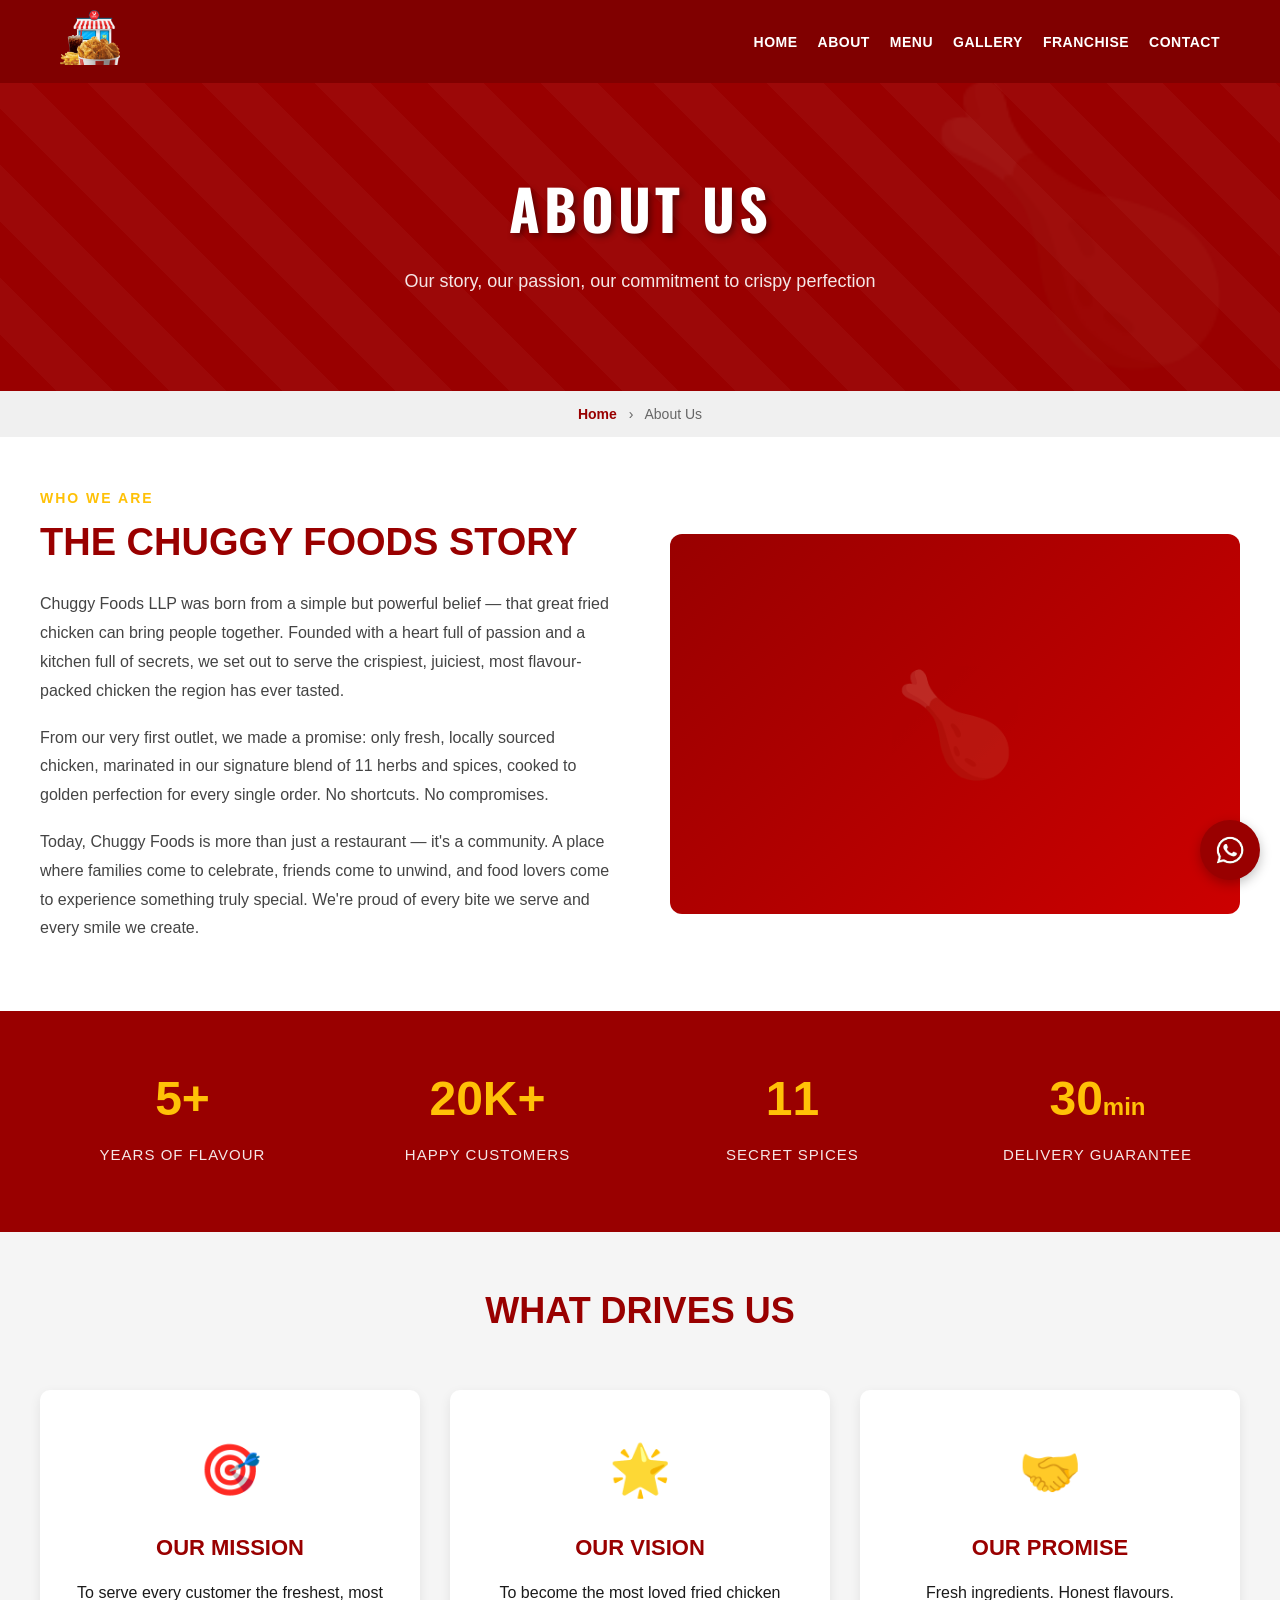
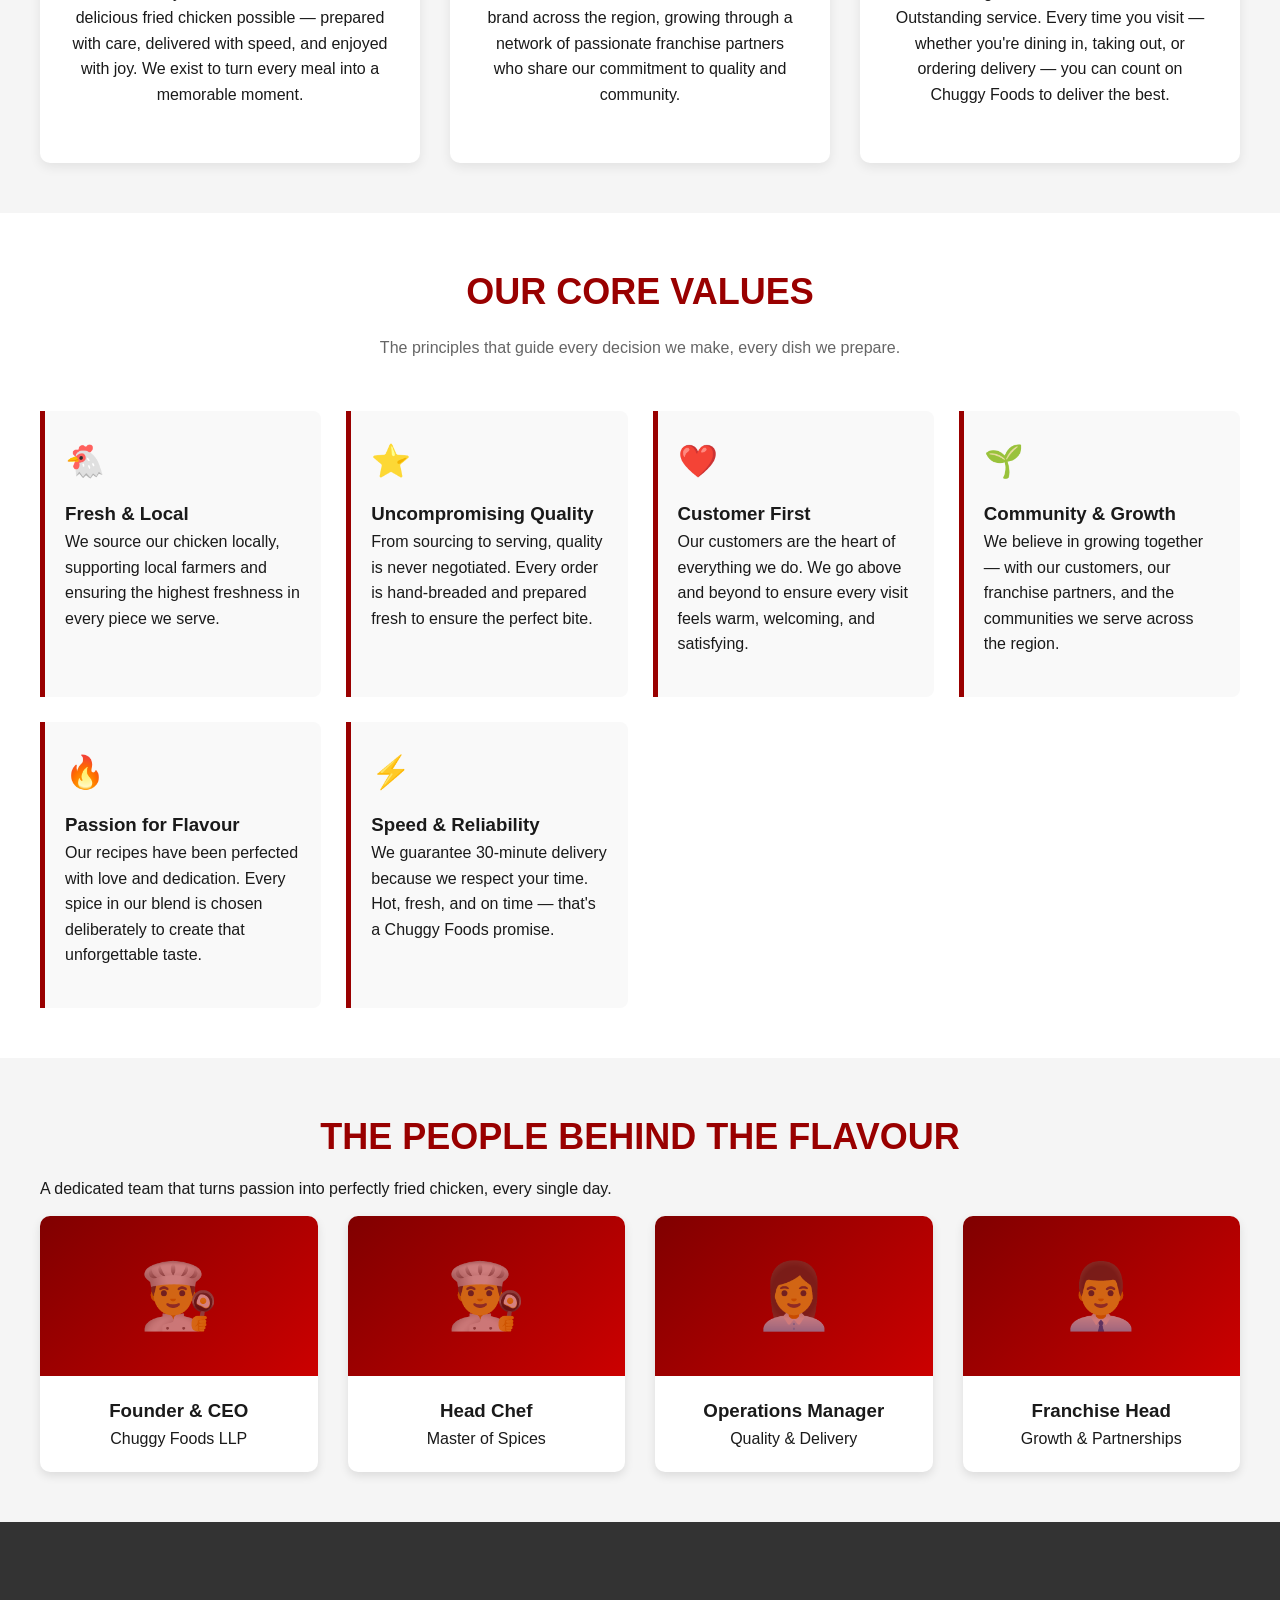
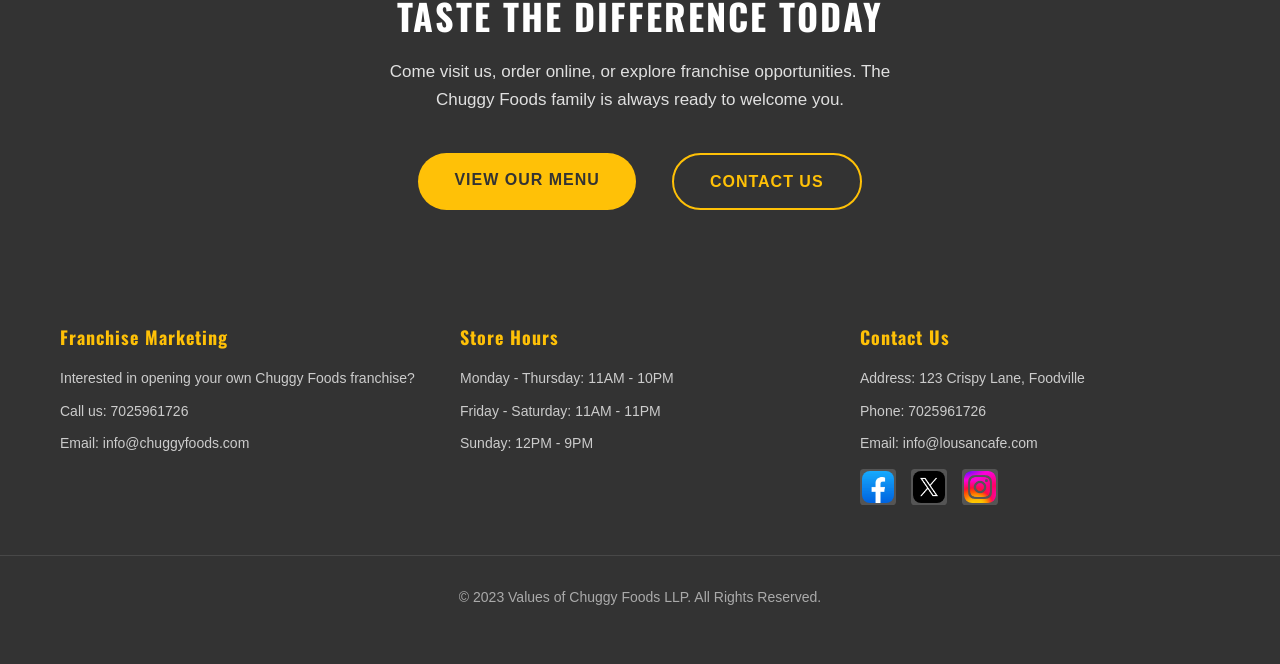
==== commit 376d4a01: "mail add" ====
--- a/about.html
+++ b/about.html
@@ -210,7 +210,7 @@
                 <h3>Contact Us</h3>
                 <p>Address: 123 Crispy Lane, Foodville</p>
                 <p>Phone: 7025961726</p>
-                <p>Email: info@chuggyfoods.com</p>
+                <p>Email: info@lousancafe.com</p>
                 <div class="social-links">
                     <a href="https://www.facebook.com" target="_blank">
                         <img src="restaurent/f.jpeg" alt="Facebook" width="32" height="32">
